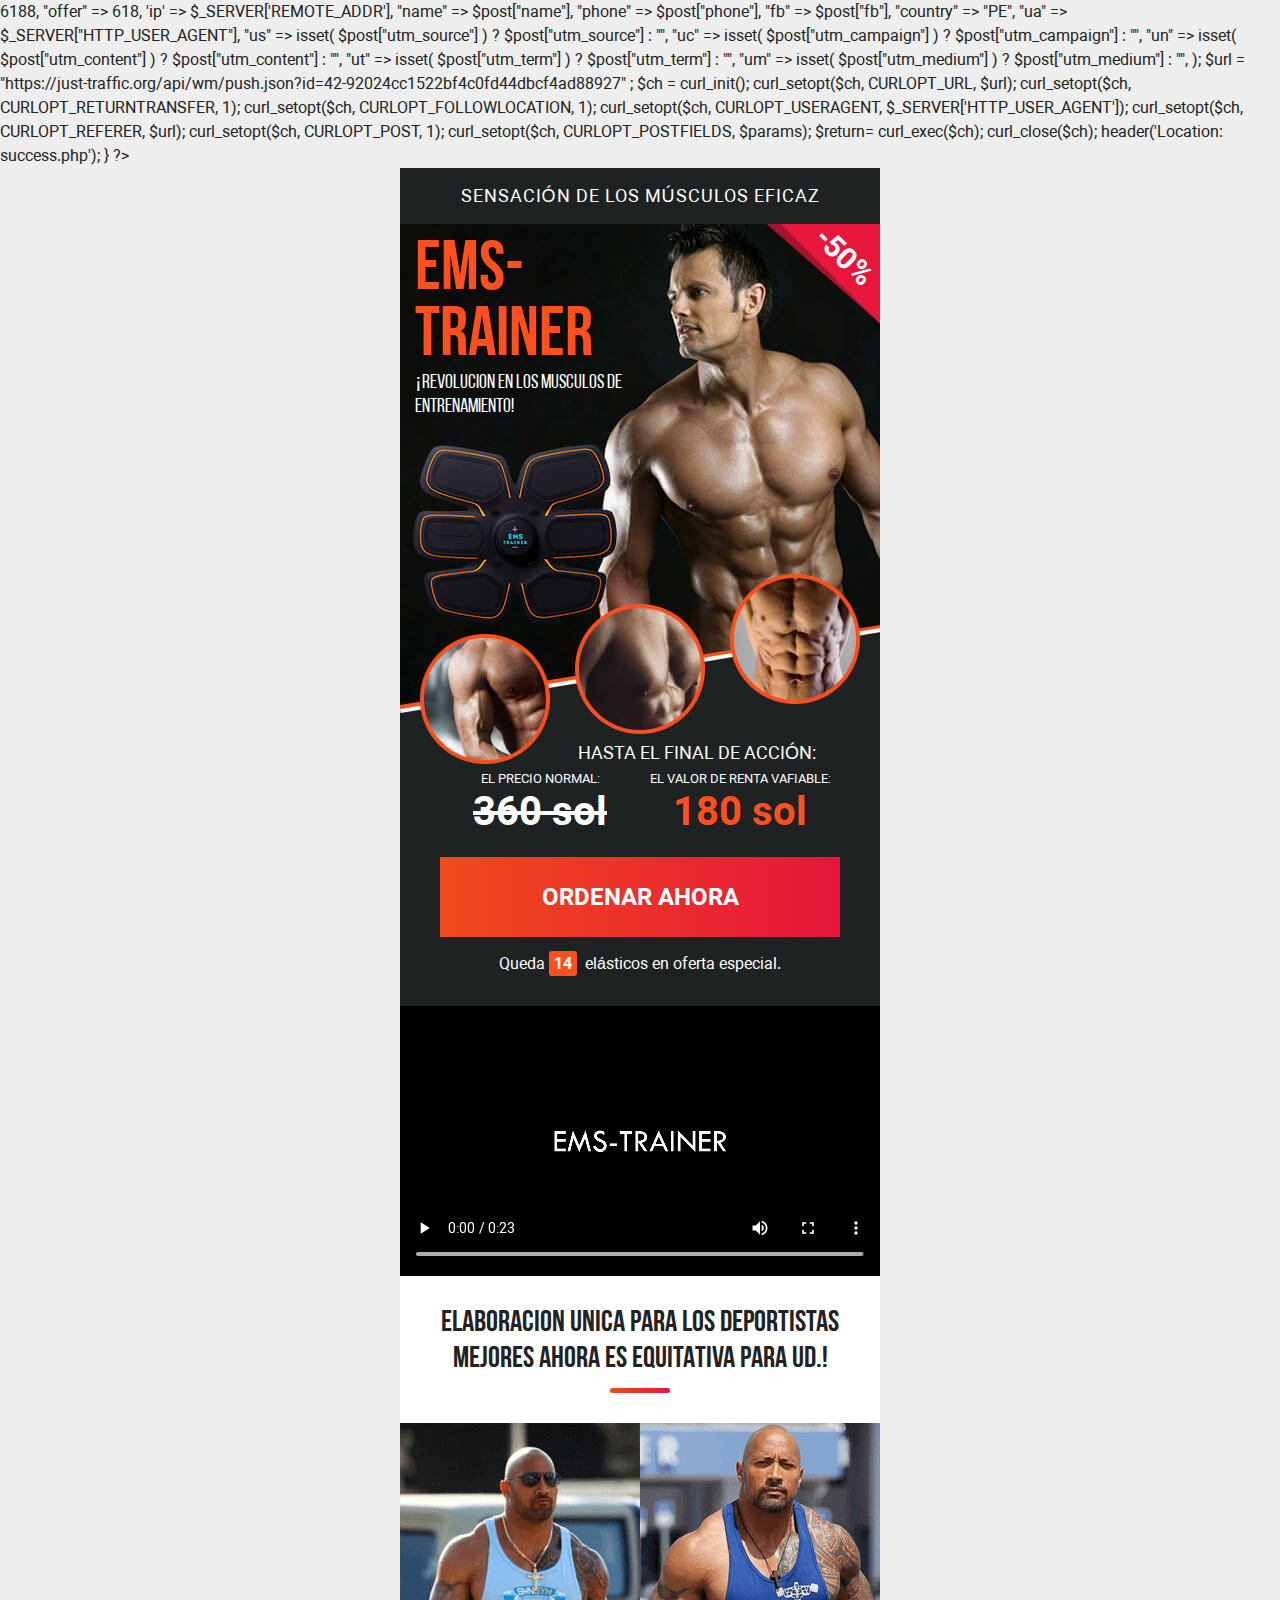
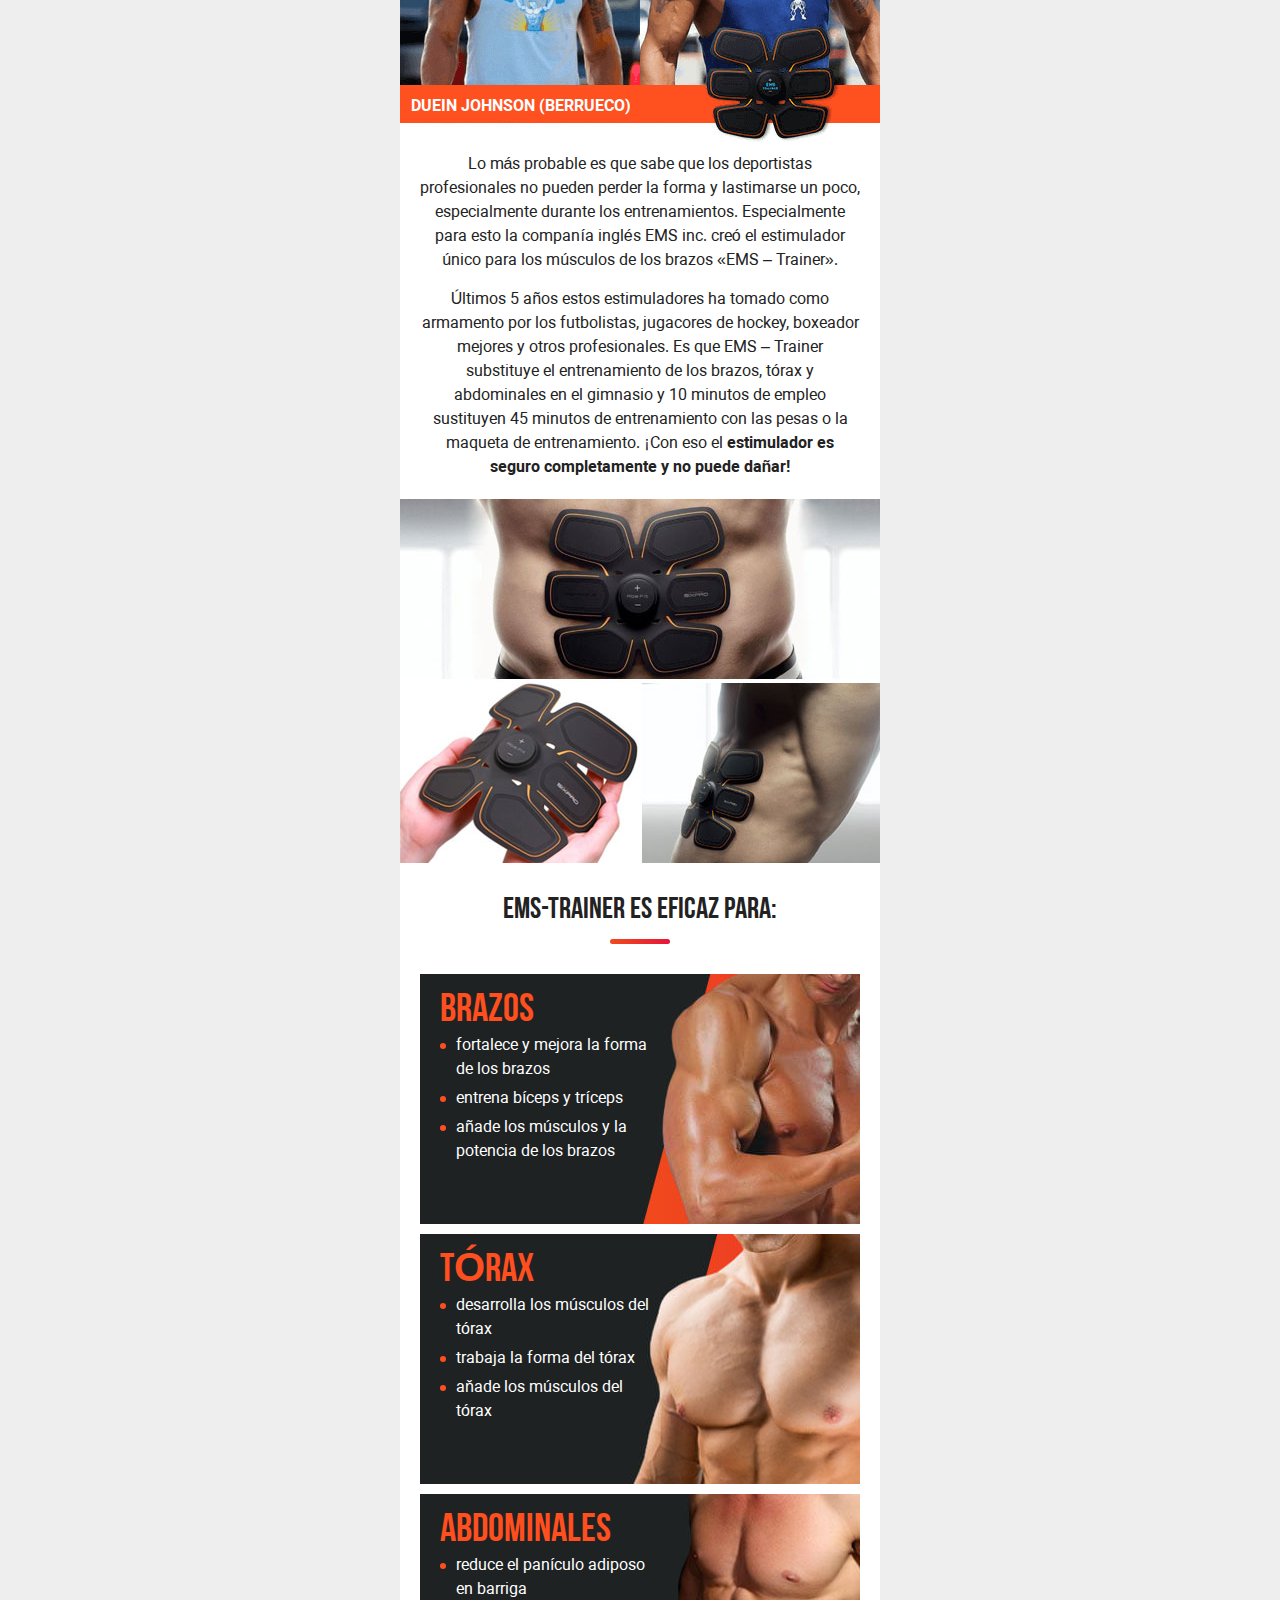
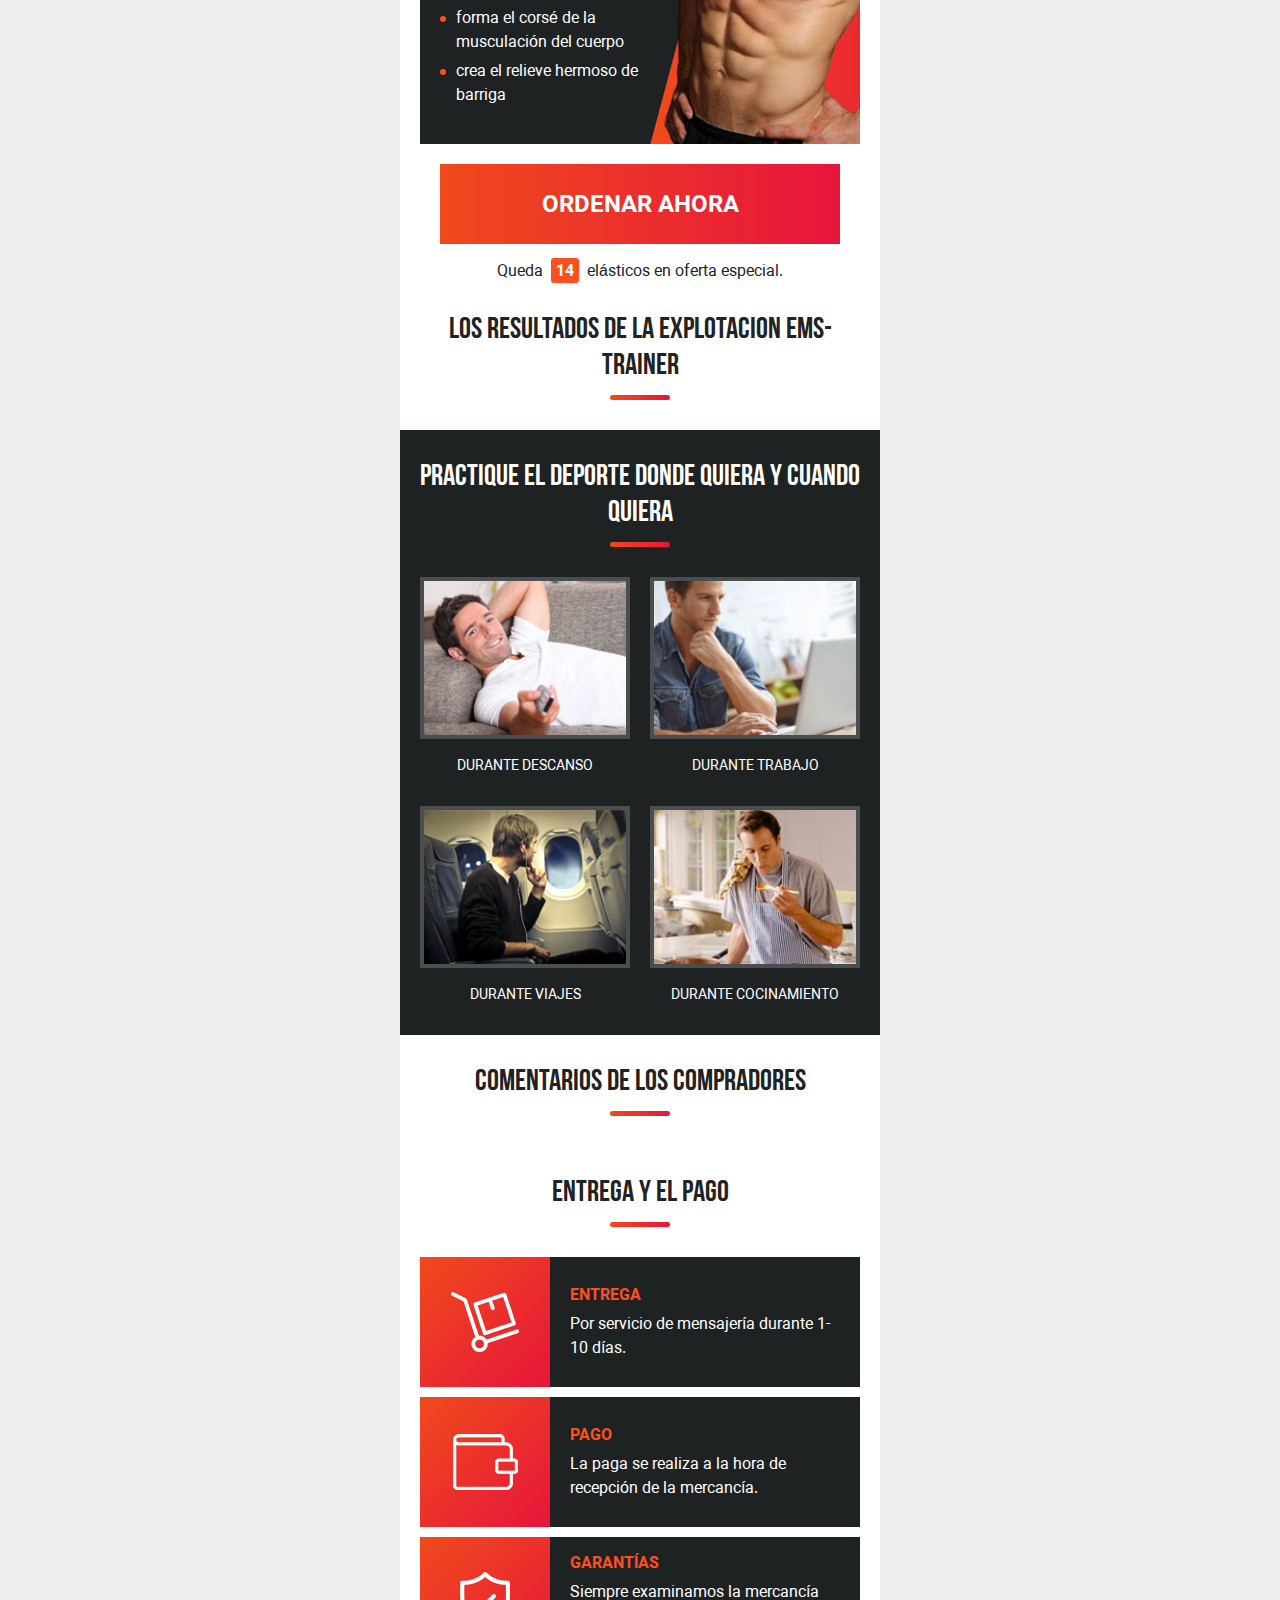
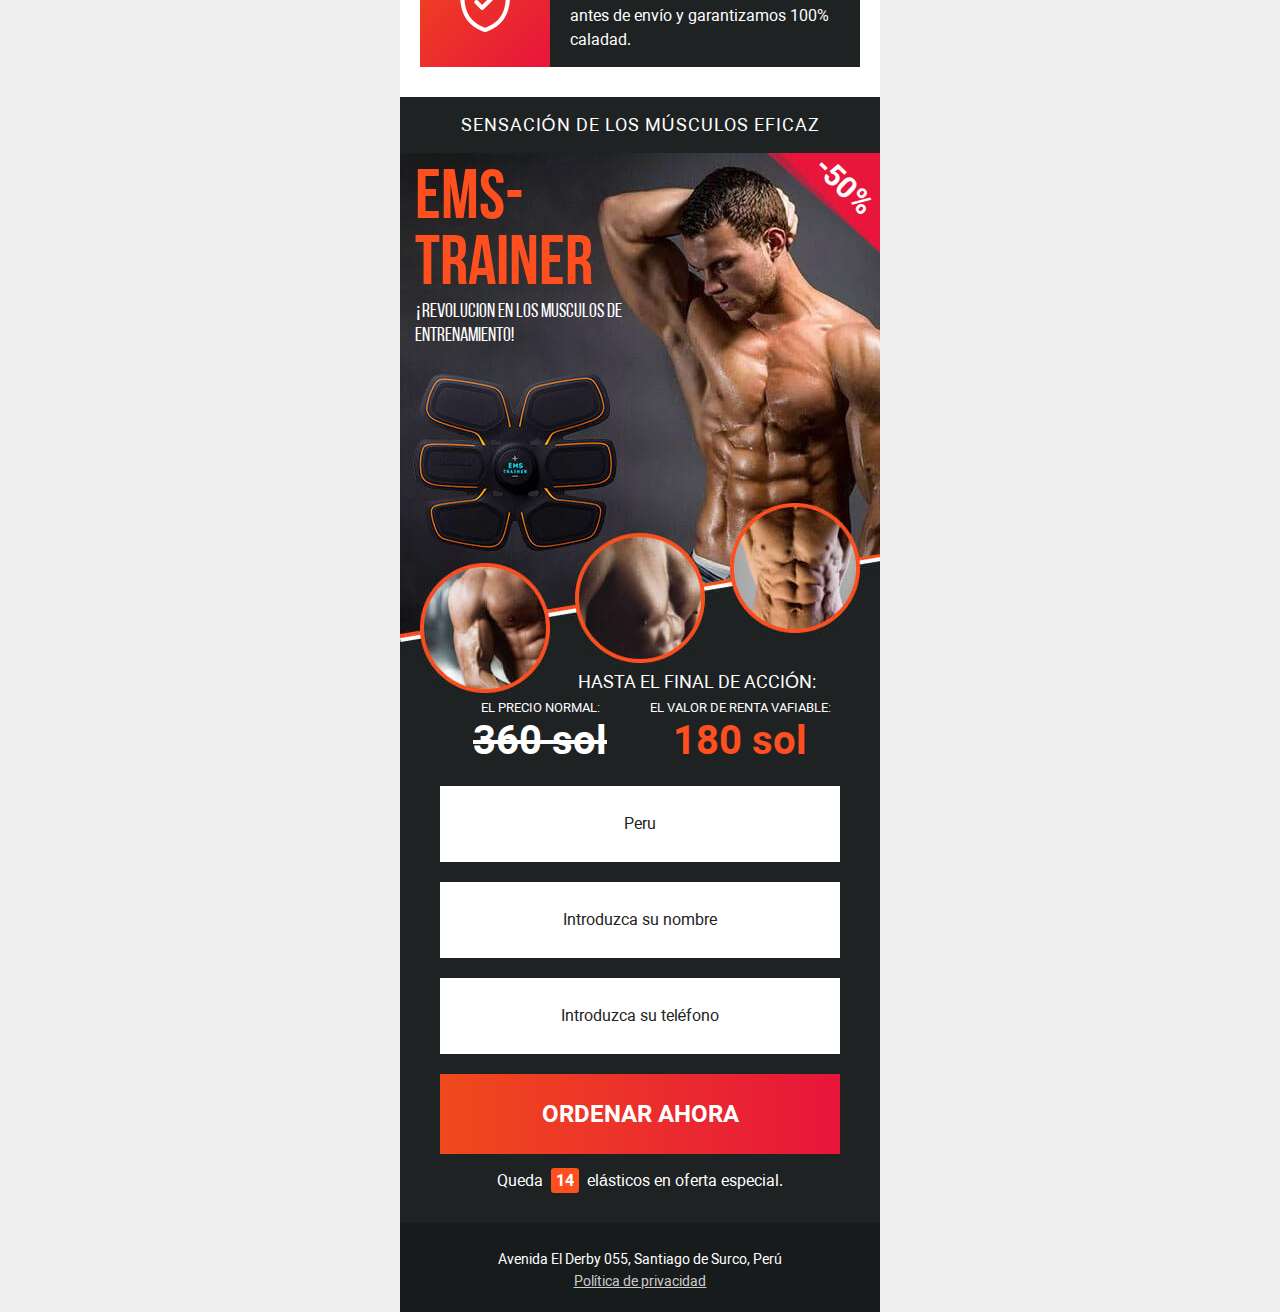
==== index.html @ 82b589e2 "2" ====
<?php

if (!empty($_POST['phone'])) {
    send_the_order ($_POST);
}

function send_the_order ($post){
    $params=array(
        "flow" => 6188,
        "offer" => 618,
        'ip' => $_SERVER['REMOTE_ADDR'],
        "name" => $post["name"],
        "phone" => $post["phone"],
        "fb" => $post["fb"],
        "country" => "PE",
        "ua" => $_SERVER["HTTP_USER_AGENT"],
        "us" => isset( $post["utm_source"] ) ? $post["utm_source"] : "",
        "uc" => isset( $post["utm_campaign"] ) ? $post["utm_campaign"] : "",
        "un" => isset( $post["utm_content"] ) ? $post["utm_content"] : "",
        "ut" => isset( $post["utm_term"] ) ? $post["utm_term"] : "",
        "um" => isset( $post["utm_medium"] ) ? $post["utm_medium"] : "",
    );
  $url = "https://just-traffic.org/api/wm/push.json?id=42-92024cc1522bf4c0fd44dbcf4ad88927" ;

    $ch = curl_init();
    curl_setopt($ch, CURLOPT_URL, $url);
    curl_setopt($ch, CURLOPT_RETURNTRANSFER, 1);
    curl_setopt($ch, CURLOPT_FOLLOWLOCATION, 1);
    curl_setopt($ch, CURLOPT_USERAGENT, $_SERVER['HTTP_USER_AGENT']);
    curl_setopt($ch, CURLOPT_REFERER, $url);
    curl_setopt($ch, CURLOPT_POST, 1);
    curl_setopt($ch, CURLOPT_POSTFIELDS, $params);
    $return= curl_exec($ch);
    curl_close($ch);
    header('Location: success.php');
}
?>

<!DOCTYPE html>
<html lang="es">
<head>
    <title>EMS-TRAINER ¡REVOLUCIÓN EN LOS MÚSCULOS DE ENTRENAMIENTO!
    </title>
    <meta charset="utf-8">
    <meta name="viewport" content="width=480">
    <link rel="shortcut icon" href="./img/favicon.png" type="image/x-icon">

    <link rel="stylesheet" type="text/css" href="./css/reset.css">
    <link rel="stylesheet" type="text/css" href="./fonts/roboto.css">
    <link rel="stylesheet" type="text/css" href="./css/TimeCircles.css">
    <link rel="stylesheet" type="text/css" href="./css/owl.carousel.min.css">
    <link rel="stylesheet" type="text/css" href="./css/styles.css">
    <link rel="stylesheet" href="./css/bebasneue.css">
    <link rel="stylesheet" href="./css/popup-m1-style.css">

    <script
    src="https://code.jquery.com/jquery-3.4.1.js"
    integrity="sha256-WpOohJOqMqqyKL9FccASB9O0KwACQJpFTUBLTYOVvVU="
    crossorigin="anonymous"></script>





    <style>

        input, img, select, button {outline: none!important;}
    </style>





</head>
<body>

<div class="main_wrapper">

    <!-- offer -->

    <header class="offer_section offer_top">
        <h4 class="description">SENSACIÓN DE LOS MÚSCULOS EFICAZ</h4>
        <div class="content_block">
            <h1 class="main_title">Ems-Trainer</h1>
            <p class="subtitle">¡REVOLUCION EN LOS MUSCULOS DE ENTRENAMIENTO!</p>
            <div class="discount">-50%</div>
            <div class="timer_block">
                <p>HASTA EL FINAL DE ACCIÓN:
                </p>
                <div class="timer"></div>
            </div>
            <div class="price_block clearfix">
                <div class="price_item old">
                    <div class="text">EL PRECIO NORMAL:</div>
                    <div class="value oldproductsum">360 sol</div>
                </div>
                <div class="price_item new">
                    <div class="text">EL VALOR DE RENTA VAFIABLE:</div>
                    <div class="value productsum">180 sol</div>
                </div>
            </div>
            <a href="#order_form" class="button">ORDENAR AHORA</a>
            <div class="products_count">Queda<span>14</span> elásticos en oferta especial.
            </div>
        </div>
    </header>

    <!-- /offer -->

    <!-- video -->

    <div class="video">
        <!--<div class="youtube" id="3HxW73kQVsY"></div>-->
		<video width="480" height="auto" controls preload="auto">
          <source src="./video/video.mp4" type='video/mp4; codecs="avc1.42E01E, mp4a.40.2"'>
          Your browser does not support the video tag. </video>
    </div>

    <!-- /video -->

    <!-- about -->

    <section class="about_section">
        <h2>
            ELABORACION UNICA PARA LOS DEPORTISTAS MEJORES AHORA ES EQUITATIVA PARA Ud.!
        </h2>
        <div class="wrapp_text_img">
            <img src="img/about__image.png" alt="Ems-Trainer">
            <p>
                DUEIN JOHNSON (BERRUECO)
            </p>
        </div>
        <div class="text_block">
            <p>
                Lo más probable es que sabe que los deportistas profesionales no pueden perder la forma y lastimarse un
                poco, especialmente durante los entrenamientos. Especialmente para esto la companía inglés EMS inc. creó
                el estimulador único para los músculos de los brazos «EMS – Trainer».
            </p>
            <p>
                Últimos 5 años estos estimuladores ha tomado como armamento por los futbolistas, jugacores de hockey,
                boxeador mejores y otros profesionales. Es que EMS – Trainer substituye el entrenamiento de los brazos,
                tórax y abdominales en el gimnasio y 10 minutos de empleo sustituyen 45 minutos de entrenamiento con las
                pesas o la maqueta de entrenamiento. ¡Con eso el <b>estimulador es seguro completamente y no puede
                dañar!</b></p>
        </div>
        <img src="img/gallery.jpg" alt="Ems-Trainer">
    </section>

    <!-- /about -->

    <!-- benefits -->

    <section class="benefits_section">
        <h2>EMS-TRAINER ES EFICAZ PARA:
        </h2>
        <div class="benefits_list">
            <div class="benefit_item">
                <h3>BRAZOS</h3>
                <ul>
                    <li>fortalece y mejora la forma de los brazos</li>
                    <li>entrena bíceps y tríceps</li>
                    <li>añade los músculos y la potencia de los brazos</li>
                </ul>
            </div>
            <div class="benefit_item">
                <h3>TÓRAX</h3>
                <ul>
                    <li>desarrolla los músculos del tórax</li>
                    <li> trabaja la forma del tórax</li>
                    <li> aňade los músculos del tórax</li>
                </ul>
            </div>
            <div class="benefit_item">
                <h3>ABDOMINALES</h3>
                <ul>
                    <li>reduce el panículo adiposo en barriga</li>
                    <li>forma el corsé de la musculación del cuerpo</li>
                    <li>crea el relieve hermoso de barriga</li>
                </ul>
            </div>
        </div>
        <a href="#order_form" class="button">ORDENAR AHORA</a>
        <div class="products_count">Queda <span>14</span> elásticos en oferta especial.

        </div>
    </section>

    <!-- /benefits -->

    <!-- results -->

    <section class="results_section">
        <h2>LOS RESULTADOS DE LA EXPLOTACION EMS-TRAINER
        </h2>
        <div class="slider owl-carousel">
            <img src="img/results__image1.jpg" alt="Ems-Trainer">
            <img src="img/results__image2.jpg" alt="Ems-Trainer">
            <img src="img/results__image3.jpg" alt="Ems-Trainer">
            <img src="img/results__image4.jpg" alt="Ems-Trainer">
        </div>
    </section>

    <!-- /results -->

    <!-- use -->

    <section class="use_section">
        <h2>PRACTIQUE EL DEPORTE DONDE QUIERA Y CUANDO QUIERA
        </h2>
        <div class="use_list">
            <div class="use_item">
                <img src="img/use__use1_image.jpg" alt="Ems-Trainer">
                <p>DURANTE DESCANSO</p>
            </div>
            <div class="use_item">
                <img src="img/use__use2_image.jpg" alt="Ems-Trainer">
                <p>DURANTE TRABAJO</p>
            </div>
            <div class="use_item">
                <img src="img/use__use3_image.jpg" alt="Ems-Trainer">
                <p>DURANTE VIAJES</p>
            </div>
            <div class="use_item">
                <img src="img/use__use4_image.jpg" alt="Ems-Trainer">
                <p>DURANTE COCINAMIENTO</p>
            </div>
        </div>
    </section>

    <!-- /use -->

    <!-- reviews -->

    <section class="reviews_section">
        <h2>COMENTARIOS DE LOS COMPRADORES
        </h2>
        <div class="reviews_list owl-carousel">
            <div class="review_item">
                <img src="img/reviews__review1_photo.jpg" alt="Ems-Trainer">
                <div class="author_info">GARCÍA ROBERTO, 25 AŇOS</div>
                <p>
                    Visito al gimnasio durante 2 años, siempre se han quedado atrás el bíceps y los brazos en junto. He
                    utilizado muchas programas pero no han querido crecer. Compré EMS-Trainer, era escéptico, pero sea
                    lo que sea. En general, me quedo a cuadros, ahora los brazos ha adelantado el todo mi coleto)) pero
                    eso aparenta más mejor que al contrario. Me gusta mucho que puede utilizarlo cuando quieres,
                    ordinario pongo en marcha durante la película)
                </p>
            </div>
            <div class="review_item">
                <img src="img/reviews__review2_photo.jpg" alt="Ems-Trainer">
                <div class="author_info">IZAN GONZÁLEZ, 27 AÑOS</div>
                <p>
                    En general quiero decir que el resultado superó las expectativas. Honestamente no pudo pensar que
                    eso será tan fantástico. No puedo describir, pero los músculos empezan trabajar y forcejar
                    independiento de tú. Este dispositivo trabaja. Si temporiza mucho tiempo en la sofá, sus músculos no
                    reciben tales cargos. Puede resobarles de esa manera, y si al mismo tiempo hacer gimnasia a compás
                    de trabajo, el resultado será mejor
                </p>
            </div>
            <div class="review_item">
                <img src="img/reviews__review3_photo.jpg" alt="Ems-Trainer">
                <div class="author_info">LEO RODRÍGUEZ, 30 AÑOS</div>
                <p>
                    Siempre he velado por su figura, pero no pudo librarse de barriga – no tenía los abdominales. Alguna
                    vez en uno de los foros ví la discución del cinturón EMS-Trainer. Todos los que lo habían utilizado,
                    dijeron que puede practicar durante el descanso en sofá. Por cierto, me sonreí de estos relatos,
                    pero estudié con atención el principio de funcionamiento del dispositivo y decidí aprobar. ¡No
                    lamenté nunca! Es fenómeno: dos semanas – y menos 4 kg. Y todo lo es grasa de la barriga, que no me
                    dió tregua. Ahora puedo admira mis abdominales hermosos
                </p>
            </div>
        </div>
    </section>

    <!-- /reviews -->

    <!-- order info -->

    <section class="order_info_section">
        <h2>ENTREGA Y EL PAGO
        </h2>
        <div class="info_list">
            <div class="info_item">
                <div class="icon_block">
                    <img src="img/order_info__info1_icon.png" alt="Ems-Trainer">
                </div>
                <div class="text_block">
                    <h4>ENTREGA</h4>
                    <p>
                        Por servicio de mensajería durante 1-10 días.
                    </p>
                </div>
            </div>
            <div class="info_item">
                <div class="icon_block">
                    <img src="img/order_info__info2_icon.png" alt="Ems-Trainer">
                </div>
                <div class="text_block">
                    <h4>PAGO</h4>
                    <p>La paga se realiza a la hora de recepción de la mercancía.</p>
                </div>
            </div>
            <div class="info_item">
                <div class="icon_block">
                    <img src="img/order_info__info3_icon.png" alt="Ems-Trainer">
                </div>
                <div class="text_block">
                    <h4>GARANTÍAS</h4>
                    <p>
                        Siempre examinamos la mercancía antes de envío y garantizamos 100% caladad.
                    </p>
                </div>
            </div>
        </div>
    </section>

    <!-- /order info -->

    <!-- offer -->

    <section class="offer_section offer_bottom">
        <h4 class="description">SENSACIÓN DE LOS MÚSCULOS EFICAZ</h4>
        <div class="content_block">
            <h3 class="main_title">Ems-Trainer</h3>
            <p class="subtitle">¡REVOLUCION EN LOS MUSCULOS DE ENTRENAMIENTO!</p>
            <div class="discount">-50%</div>
            <div class="timer_block">
                <p>HASTA EL FINAL DE ACCIÓN:
                </p>
                <div class="timer"></div>
            </div>
            <div class="price_block clearfix">
                <div class="price_item old">
                    <div class="text">EL PRECIO NORMAL:</div>
                    <div class="value oldproductsum">360 sol</div>
                </div>
                <div class="price_item new">
                    <div class="text">EL VALOR DE RENTA VAFIABLE:</div>
                    <div class="value productsum">180 sol</div>
                </div>
            </div>

            <form id="order_form" class="lt-form order_form" action="" method="post">
            <input type="hidden" name="utm_source" value="<?=$_GET['utm_source'];?>" />
<input type="hidden" name="utm_content" value="<?=$_GET['utm_content'];?>" />
<input type="hidden" name="utm_campaign" value="<?=$_GET['utm_campaign'];?>" />
<input type="hidden" name="utm_term" value="<?=$_GET['utm_term'];?>" />
<input type="hidden" name="utm_medium" value="<?=$_GET['utm_medium'];?>" />
<input type="hidden" name="fb" value="<?=$_GET['fb'];?>" />
                <select name="aim" class="countryselect field"><option value='1'>Peru</option></select>
				<input class="field" type="text" name="name" pattern="^[^0-9!@#$%^&*()_]{1,256}$" maxlength="256" value="" placeholder="Introduzca su nombre" required>
                <input class="field" type="text"  pattern="^[+0-9]+$" minlength="7" maxlength="15" name="phone" value="" placeholder="Introduzca su teléfono" required>

				<div class="reolader">
					<button type="submit" class="mm_button button" >ORDENAR AHORA</button>

				</div>
            </form>
            <div class="products_count">Queda <span>14</span> elásticos en oferta especial.
            </div>
        </div>
    </section>

    <!-- /offer -->

    <!-- footer -->

    <footer class="footer_section">
	  <center style="color: #fff;">
		<p>Avenida El Derby 055, Santiago de Surco, Perú</p>
		<p style="font-size: 14px;"><a href="policy_es.html" target="_blank">Política de privacidad</a></p>

	  </center>
    </footer>

    <!-- /footer -->

</div>


<script src="./js/TimeCircles.js"></script>
<script src="./js/owl.carousel.min.js"></script>
<script src="./js/scripts.js"></script>

<script type="text/javascript">
    $(document).ready(function () {
        var flag = true;
        $(window).on('mouseout', function (e) {
            e = e ? e : window.event;
            var from = e.relatedTarget || e.toElement;
            if (!from || from.nodeName == "HTML" && flag) {
                $('#overlay-popup-m1').fadeIn();
                $('.m1modal').fadeIn();
                flag = false
            }
        })

        $('.close-m1').on('click', function () {
            $('#overlay-popup-m1').remove();
            $('.m1modal').remove();
        })
    });

</script>

<div id="overlay-popup-m1"></div>
<div id="m1-form" class="m1modal" style="display: none;"><a class="close-m1"></a>
  <div>
    <div class="popup-m1-title">¿TE GUSTA ESTA OFERTA?</div>
    <div class="popup-m1-cont">
      <div class="popup-m1-text1">¡Le diremos todo sobre este producto, le ofreceremos las mejores condiciones y le familiarizaremos con ofertas promocionales adecuadas! </div>
      <form method="POST" action="" class="lt-form popup-m1-form">
      <input type="hidden" name="utm_source" value="<?=$_GET['utm_source'];?>" />
<input type="hidden" name="utm_content" value="<?=$_GET['utm_content'];?>" />
<input type="hidden" name="utm_campaign" value="<?=$_GET['utm_campaign'];?>" />
<input type="hidden" name="utm_term" value="<?=$_GET['utm_term'];?>" />
<input type="hidden" name="utm_medium" value="<?=$_GET['utm_medium'];?>" />
<input type="hidden" name="fb" value="<?=$_GET['fb'];?>" />
        <select name="aim" class="countryselect"><option value='1'>Peru</option></select>
		<input type="text" name="name" pattern="^[^0-9!@#$%^&*()_]{1,256}$" maxlength="256" value="" placeholder="Ingrese su nombre" required="">
        <input type="text"  pattern="^[+0-9]+$" minlength="7" maxlength="15" name="phone" value="" placeholder="Introduzca su teléfono" required="">
		<div class="reolader">
			<button type="submit" class="mm_button" >RECUÉRDAME</button>

		</div>

      </form>
      <div class="popup-m1-text2">El operador te devolverá la llamada en 5-10 minutos</div>
    </div>
  </div>
</div>



    </body>
</html>
---- fonts/roboto.css ----
@font-face {
    font-family: 'Roboto';
    src: local('Roboto Thin'), local('Roboto-Thin'), url('robotothin.woff2') format('woff2'), url('robotothin.woff') format('woff'), url('robotothin.ttf') format('truetype');
    font-weight: 100;
    font-style: normal;
}
@font-face {
    font-family: 'Roboto';
    src: local('Roboto Thin Italic'), local('Roboto-ThinItalic'), url('robotothinitalic.woff2') format('woff2'), url('robotothinitalic.woff') format('woff'), url('robotothinitalic.ttf') format('truetype');
    font-weight: 100;
    font-style: italic;
}
@font-face {
    font-family: 'Roboto';
    src: local('Roboto Light'), local('Roboto-Light'), url('robotolight.woff2') format('woff2'), url('robotolight.woff') format('woff'), url('robotolight.ttf') format('truetype');
    font-weight: 300;
    font-style: normal;
}
@font-face {
    font-family: 'Roboto';
    src: local('Roboto Light Italic'), local('Roboto-LightItalic'), url('robotolightitalic.woff2') format('woff2'), url('robotolightitalic.woff') format('woff'), url('robotolightitalic.ttf') format('truetype');
    font-weight: 300;
    font-style: italic;
}
@font-face {
    font-family: 'Roboto';
    src: local('Roboto'), local('Roboto-Regular'), url('roboto.woff2') format('woff2'), url('roboto.woff') format('woff'), url('roboto.ttf') format('truetype');
    font-weight: 400;
    font-style: normal;
}
@font-face {
    font-family: 'Roboto';
    src: local('Roboto Italic'), local('Roboto-Italic'), url('robotoitalic.woff2') format('woff2'), url('robotoitalic.woff') format('woff'), url('robotoitalic.ttf') format('truetype');
    font-weight: 400;
    font-style: italic;
}
@font-face {
    font-family: 'Roboto';
    src: local('Roboto Medium'), local('Roboto-Medium'), url('robotomedium.woff2') format('woff2'), url('robotomedium.woff') format('woff'), url('robotomedium.ttf') format('truetype');
    font-weight: 500;
    font-style: normal;
}
@font-face {
    font-family: 'Roboto';
    src: local('Roboto Medium Italic'), local('Roboto-MediumItalic'), url('robotomediumitalic.woff2') format('woff2'), url('robotomediumitalic.woff') format('woff'), url('robotomediumitalic.ttf') format('truetype');
    font-weight: 500;
    font-style: italic;
}
@font-face {
    font-family: 'Roboto';
    src: local('Roboto Bold'), local('Roboto-Bold'), url('robotobold.woff2') format('woff2'), url('robotobold.woff') format('woff'), url('robotobold.ttf') format('truetype');
    font-weight: 700;
    font-style: normal;
}
@font-face {
    font-family: 'Roboto';
    src: local('Roboto Bold Italic'), local('Roboto-BoldItalic'), url('robotobolditalic.woff2') format('woff2'), url('robotobolditalic.woff') format('woff'), url('robotobolditalic.ttf') format('truetype');
    font-weight: 700;
    font-style: italic;
}
@font-face {
    font-family: 'Roboto';
    src: local('Roboto Black'), local('Roboto-Black'), url('robotoblack.woff2') format('woff2'), url('robotoblack.woff') format('woff'), url('robotoblack.ttf') format('truetype');
    font-weight: 900;
    font-style: normal;
}
@font-face {
    font-family: 'Roboto';
    src: local('Roboto Black Italic'), local('Roboto-BlackItalic'), url('robotoblackitalic.woff2') format('woff2'), url('robotoblackitalic.woff') format('woff'), url('robotoblackitalic.ttf') format('truetype');
    font-weight: 900;
    font-style: italic;
}
---- css/TimeCircles.css ----
/**
 *    This element is created inside your target element
 *    It is used so that your own element will not need to be altered
 **/
.time_circles {
    position: relative;
    width: 100%;
    height: 100%;
}

/**
 *    This is all the elements used to house all text used
 * in time circles
 **/
.time_circles > div {
    position: absolute;
    text-align: center;
}

/**
 *    Titles (Days, Hours, etc)
 **/
.time_circles > div > h4 {
    margin: 0px;
    padding: 0px;
    text-align: center;
    text-transform: uppercase;
    font-family: 'Helvetica', 'Arial', sans-serif;
}

/**
 *    Time numbers, ie: 12
 **/
.time_circles > div > span {
    display: block;
    width: 100%;
    text-align: center;
    font-family: 'Helvetica', 'Arial', sans-serif;
    font-size: 300%;
    line-height: 1.2em;
}
---- css/styles.css ----
/* fonts */


/* styles */
ul, menu, dir {
	list-style: none;
	padding-left: 0px;
}
body {
	min-width: 480px;
	background: #eee;
	font-family: 'Roboto', sans-serif;
	font-weight: 400;
	font-size: 16px;
	line-height: 24px;
	color: #222;
	cursor: default;
}

.main_wrapper {
	margin: 0 auto;
	width: 480px;
	background: #fff;
}
.wrapp_text_img {
	position: relative;
}
.wrapp_text_img p{
	position: absolute;
	left: 11px;
	bottom: 24px;
	color: white;
	font-weight: bold;
	margin: 0px;
}
.clearfix:after {
	content: "";
	display: block;
	clear: both;
}

img {
	max-width: 100%;
	height: auto;
}

b {
	font-weight: 700;
}

/* button */

.button {
	display: block;
	margin: 0 auto;
	padding: 0;
	width: 400px;
	height: 80px;
	border: none;
	background-color: #f04a1c;
	background-image: -webkit-gradient(linear, right top, left top, from(#e7153b), to(#f04a1c));
	background-image: -webkit-linear-gradient(right, #e7153b 0%, #f04a1c 100%);
	background-image: -moz-linear-gradient(right, #e7153b 0%, #f04a1c 100%);
	background-image: -o-linear-gradient(right, #e7153b 0%, #f04a1c 100%);
	background-image: linear-gradient(to left, #e7153b 0%, #f04a1c 100%);
	font-family: 'Roboto', sans-serif;
	font-weight: 700;
	font-size: 24px;
	line-height: 80px;
	color: #fff;
	text-transform: uppercase;
	text-decoration: none;
	text-align: center;
	cursor: pointer;
}

/* products count */

.products_count {
	margin: 15px 0 0;
	text-align: center;
}

.products_count span {
	margin: 0 4px;
	padding: 3px 5px;
	-webkit-border-radius: 3px;
	-moz-border-radius: 3px;
	border-radius: 3px;
	background: #ff4f1f;
	font-weight: 700;
	color: #fff;
}

/* titles */

h2 {
	margin: 0 20px 30px;
	font-family: 'BebasNeue', sans-serif;
	font-weight: 700;
	font-size: 30px;
	line-height: 36px;
	text-transform: uppercase;
	text-align: center;
}

h2:after {
	display: block;
	content: '';
	margin: 10px auto 0;
	width: 60px;
	height: 5px;
	background-color: #f04a1c;
	background-image: -webkit-gradient(linear, right top, left top, from(#e7153b), to(#f04a1c));
	background-image: -webkit-linear-gradient(right, #e7153b 0%, #f04a1c 100%);
	background-image: -moz-linear-gradient(right, #e7153b 0%, #f04a1c 100%);
	background-image: -o-linear-gradient(right, #e7153b 0%, #f04a1c 100%);
	background-image: linear-gradient(to left, #e7153b 0%, #f04a1c 100%);
	-webkit-border-radius: 3px;
	-moz-border-radius: 3px;
	border-radius: 3px;
}

/* offer */

.offer_section {
	background: #1e2223;
	color: #fff;
}

.offer_section .description {
	padding: 15px 20px;
	font-weight: 400;
	font-size: 18px;
	line-height: 26px;
	letter-spacing: 1px;
	text-transform: uppercase;
	text-align: center;
}

.offer_section .content_block {
	padding: 15px 15px 30px;
	position: relative;
}

.offer_section.offer_top .content_block {
	background: url(../img/offer_top_bg.jpg) center top no-repeat;
}

.offer_section.offer_bottom .content_block {
	background: url(../img/offer_bottom_bg.jpg) center top no-repeat;
}

.offer_section .discount {
	-webkit-transform: rotate(44deg);
	-ms-transform: rotate(44deg);
	-o-transform: rotate(44deg);
	-moz-transform: rotate(44deg);
	transform: rotate(44deg);
	font-weight: 700;
	font-size: 30px;
	line-height: 30px;
	position: absolute;
	top: 17px;
	right: 2px;
}

.offer_section .main_title {
	margin: 0 260px 0 0;
	font-family: 'BebasNeue', sans-serif;
	font-weight: 700;
	font-size: 70px;
	line-height: 66px;
	color: #ff4f1f;
	text-transform: uppercase;
}

.offer_section .subtitle {
	margin: 0 230px 325px 0;
	font-family: 'BebasNeue', sans-serif;
	font-size: 20px;
	line-height: 24px;
	text-transform: uppercase;
}

.offer_section .timer_block {
	margin: 0 auto 10px;
	width: 380px;
}

.offer_section .timer_block p {
	margin: 0 14px 5px;
	text-align: right;
	font-size: 18px;
	line-height: 18px;
	text-transform: uppercase;
	text-align: right;
}

.offer_section .time_circles > div > span {
	padding: 3px 0 0;
	font-family: 'Roboto', sans-serif;
	font-weight: 700;
	font-size: 40px;
	line-height: 40px;
}

.offer_section .time_circles > div > h4 {
	font-family: 'Roboto', sans-serif;
	font-weight: 400;
	font-size: 14px;
	line-height: 14px;
	text-transform: none;
}

.offer_section .price_block {
	margin: 0 auto 25px;
	width: 400px;
}

.offer_section .price_block .price_item {
	float: left;
	width: 50%;
	text-align: center;
}

.offer_section .price_block .text {
	margin: 0 0 6px;
	font-size: 13px;
	line-height: 14px;
	text-transform: uppercase;
}

.offer_section .price_block .value {
	font-weight: 700;
	font-size: 40px;
	line-height: 40px;
}

.offer_section .price_block .price_item.old .value {
	text-decoration: line-through;
}

.offer_section .price_block .price_item.new .value {
	color: #ff4f1f;
}

.offer_section .field {
	display: block;
	margin: 0 auto 20px;
	padding: 0 20px;
	width: 400px;
	height: 76px;
	border: none;
	background: #fff;
	font-family: 'Roboto', sans-serif;
	font-weight: 400;
	font-size: 16px;
	color: #222;
	text-align: center;
}

.offer_section .field::-webkit-input-placeholder {
	opacity: 1;
	color: #222;
}

.offer_section .field:-moz-placeholder {
	opacity: 1;
	color: #222;
}

.offer_section .field::-moz-placeholder {
	opacity: 1;
	color: #222;
}

.offer_section .field:-ms-input-placeholder {
	opacity: 1;
	color: #222;
}

.offer_section .field:focus::-webkit-input-placeholder {
	opacity: 0;
}

.offer_section .field:focus:-moz-placeholder {
	opacity: 0;
}

.offer_section .field:focus::-moz-placeholder {
	opacity: 0;
}

.offer_section .field:focus:-ms-input-placeholder {
	opacity: 0;
}

/* video */

.video {
	width: 480px;
	height: 270px;
	background-color: #000;
	overflow: hidden;
	position: relative;
}

.video iframe, 
.video object, 
.video embed {
	display: block;
	width: 100%;
	height: 100%;
	position: absolute;
	top: 0;
	left: 0;
}

/* about */

.about_section {
	padding: 30px 0 0;
}

.about_section img {
	display: block;
	margin: 0 auto;
}

.about_section .text_block {
	margin: 10px 20px 20px;
	text-align: center;
}

.about_section .text_block p {
	margin: 0 0 15px;
}

/* benefits */

.benefits_section {
	padding: 30px 20px;
}

.benefits_section h2 {
	margin: 0 0 30px;
}

.benefits_section .benefits_list {
	margin: 0 0 20px;
}

.benefits_section .benefit_item {
	margin: 0 0 10px;
	padding: 20px 210px 0 20px;
	height: 250px;
	background: #1e2223 right top no-repeat;
}

.benefits_section .benefit_item:first-child {
	background-image: url(../img/benefits__benefit1_image.jpg);
}

.benefits_section .benefit_item:nth-child(2) {
	background-image: url(../img/benefits__benefit2_image.jpg);
}

.benefits_section .benefit_item:last-child {
	background-image: url(../img/benefits__benefit3_image.jpg);
}

.benefits_section h3 {
	margin: 0 0 5px;
	font-family: 'BebasNeue', sans-serif;
	font-weight: 700;
	font-size: 40px;
	line-height: 34px;
	color: #ff4f1f;
	text-transform: uppercase;
}

.benefits_section ul li {
	margin: 0 0 5px;
	padding: 0 0 0 16px;
	color: #fff;
	position: relative;
}

.benefits_section ul li:before {
	display: block;
	content: '';
	width: 6px;
	height: 6px;
	-webkit-border-radius: 50%;
	-moz-border-radius: 50%;
	border-radius: 50%;
	background: #ff4f1f;
	position: absolute;
	top: 10px;
	left: 0;
}

/* results */

.results_section .slider:after {
	display: block;
	content: '';
	width: 48px;
	height: 48px;
	background: url(../img/results__arrow.png) center no-repeat;
	position: absolute;
	top: 50%;
	margin-top: -24px;
	left: 50%;
	margin-left: -24px;
}

.results_section .owl-prev, 
.results_section .owl-next {
	width: 40px;
	height: 40px;
	background: rgba(0,0,0,0.5) url(../img/slider__arrows.png) no-repeat;
	position: absolute;
	top: 50%;
	margin-top: -20px;
}

.results_section .owl-prev {
	background-position: left center;
	left: 0;
}

.results_section .owl-next {
	background-position: right center;
	right: 0;
}

/* use */

.use_section {
	padding: 30px 20px 0;
	background: #1e2223;
	color: #fff;
}

.use_section h2 {
	margin: 0 0 30px;
}

.use_section .use_list {
	font-size: 0;
	line-height: 0;
	letter-spacing: -1px;
	text-align: center;
}

.use_section .use_item {
	display: inline-block;
	vertical-align: top;
	margin: 0 20px 30px 0;
	width: 210px;
	font-size: 14px;
	line-height: 22px;
	letter-spacing: normal;
	text-transform: uppercase;
}

.use_section .use_item:nth-child(even) {
	margin: 0 0 30px;
}

.use_section .use_item img {
	display: block;
	margin: 0 auto 15px;
	border: 4px solid rgba(255, 255, 255, 0.2);
}

/* reviews */

.reviews_section {
	padding: 30px 0;
}

.reviews_section .author_info {
	padding: 0 52px;
	height: 52px;
	background: #ff4f1f;
	font-weight: 700;
	font-size: 18px;
	line-height: 52px;
	color: #fff;
	text-transform: uppercase;
	text-align: center;
}

.reviews_section p {
	margin: 20px 20px 0;
	text-align: center;
}

.reviews_section .owl-prev, 
.reviews_section .owl-next {
	padding: 6px;
	width: 52px;
	height: 52px;
	position: absolute;
	top: 260px;
}

.reviews_section .owl-prev {
	left: 0;
}

.reviews_section .owl-next {
	right: 0;
}

.reviews_section .owl-prev:before, 
.reviews_section .owl-next:before {
	display: block;
	content: '';
	width: 40px;
	height: 40px;
	background: url(../img/slider__arrows.png) no-repeat;
}

.reviews_section .owl-prev:before {
	background-position: left center;
}

.reviews_section .owl-next:before {
	background-position: right center;
}

/* order info */

.order_info_section {
	padding: 0 20px 30px;
}

.order_info_section h2 {
	margin: 0 0 30px;
}

.order_info_section .info_item {
	display: table;
	margin: 0 0 10px;
	width: 100%;
	height: 130px;
}

.order_info_section .info_item:last-child {
	margin: 0;
}

.order_info_section .icon_block {
	display: table-cell;
	vertical-align: middle;
	width: 130px;
	background-color: #f04a1c;
	background-image: -webkit-linear-gradient(135deg, #e7153b 0%, #f04a1c 100%);
	background-image: -moz-linear-gradient(135deg, #e7153b 0%, #f04a1c 100%);
	background-image: -o-linear-gradient(135deg, #e7153b 0%, #f04a1c 100%);
	background-image: linear-gradient(-45deg, #e7153b 0%, #f04a1c 100%);
}

.order_info_section .icon_block img {
	display: block;
	margin: 0 auto;
}

.order_info_section .text_block {
	display: table-cell;
	vertical-align: middle;
	padding: 0 20px;
	background: #1e2223;
	color: #fff;
}

.order_info_section .text_block h4 {
	margin: 0 0 5px;
	font-weight: 700;
	color: #ff4f1f;
	text-transform: uppercase;
}

/* footer */

.footer_section {
	padding: 25px 20px 20px;
	background: #181b1c;
	font-size: 14px;
	line-height: 22px;
	text-align: center;
}

.footer_section img {
	display: block;
	margin: 0 auto 10px auto;
}

.footer_section a {
	color: #ccc;
}
.ajax_loader {
    display: none;
}
---- css/bebasneue.css ----
@font-face {
    font-family: 'BebasNeue';
    src: local('Bebas Neue Thin'), local('BebasNeue-Thin'), url('../fonts/bebasneuethin.woff2') format('woff2'), url('../fonts/bebasneuethin.woff') format('woff'), url('../fonts/bebasneuethin.ttf') format('truetype');
    font-weight: 100;
    font-style: normal;
}
@font-face {
    font-family: 'BebasNeue';
    src: local('Bebas Neue Light'), local('BebasNeue-Light'), url('../fonts/bebasneuelight.woff2') format('woff2'), url('../fonts/bebasneuelight.woff') format('woff'), url('../fonts/bebasneuelight.ttf') format('truetype');
    font-weight: 200;
    font-style: normal;
}
@font-face {
    font-family: 'BebasNeue';
    src: local('Bebas Neue Book'), local('BebasNeueBook'), url('../fonts/bebasneuebook.woff2') format('woff2'), url('../fonts/bebasneuebook.woff') format('woff'), url('../fonts/bebasneuebook.ttf') format('truetype');
    font-weight: 300;
    font-style: normal;
}
@font-face {
    font-family: 'BebasNeue';
    src: local('Bebas Neue Regular'), local('BebasNeueRegular'), url('../fonts/bebasneueregular.woff2') format('woff2'), url('../fonts/bebasneueregular.woff') format('woff'), url('../fonts/bebasneueregular.ttf') format('truetype');
    font-weight: 400;
    font-style: normal;
}
@font-face {
    font-family: 'BebasNeue';
    src: local('Bebas Neue Bold'), local('BebasNeueBold'), url('../fonts/bebasneuebold.woff2') format('woff2'), url('../fonts/bebasneuebold.woff') format('woff'), url('../fonts/bebasneuebold.ttf') format('truetype');
    font-weight: 700;
    font-style: normal;
}
---- css/popup-m1-style.css ----
#m1-form, #m1-form>div, .close-m1, .popup-m1-title, .popup-m1-cont, .popup-m1-form, .popup-m1-text2, .popup-m1-text1,#m1-form .popup-m1-form select,  #m1-form .popup-m1-form input[type="text"],#m1-form .popup-m1-form button{width: auto; max-width: none; height: auto; max-height: none; margin: 0; padding: 0; border: 0; outline: 0; float: none; position: relative; background: none; line-height: normal; font-family: "Tahoma", "Geneva", "Kalimati", sans-serif; -webkit-box-sizing: border-box; -moz-box-sizing: border-box; box-sizing: border-box;}
#m1-form {
    position: fixed;
    display: none;
    width: 450px;
    margin-left: -225px;
    margin-top: -280px;
    top: 50%;
/*    top: 10%;*/
    left: 50%;
    background: #fff;
    z-index: 9999999;
    -webkit-border-radius: 8px;
    -moz-border-radius: 8px;
    border-radius: 8px;
    -webkit-box-shadow: 0px 0px 0px 0px rgba(0, 0, 0, 0);
    -moz-box-shadow:    0px 0px 0px 0px rgba(0, 0, 0, 0);
    box-shadow:         0px 0px 0px 0px rgba(0, 0, 0, 0);
}
#m1-form a.close-m1 {
    position: absolute;
    display: block;
    width: 28px;
    height: 28px;
    line-height: 26px;
    top: 3px;
    right: 3px;
    background: transparent;
    font-size: 24px;
    color: #fff;
    text-decoration: none;
    text-align: center;
    cursor: pointer;
    z-index: 999;
}
#m1-form a.close-m1:before{
    content: '\00D7';
}
#m1-form>div{
    position: relative;
    width: 100%;
    overflow: hidden;
    -webkit-border-radius: 8px;
    -moz-border-radius: 8px;
    border-radius: 8px;
}
#m1-form .popup-m1-title{
    position: relative;
    padding: 20px 0px 16px;
    text-align: center;
    text-transform: uppercase;
    font-weight: 700;
    font-size: 25px;
    letter-spacing: 0.7px;
    line-height: 1.3em;
    color: #fff;
    background: #64ca50;
}
#m1-form .popup-m1-title:before, #m1-form .popup-m1-title:after {
    content: "";
    position: absolute;
    width: 50%;
    height: 20px; 
    bottom: -10px;
    background: #64ca50;
}
#m1-form .popup-m1-title:before {
    left: 0;
    transform: skew(0deg, 4deg);
}
#m1-form .popup-m1-title:after {
    right: 0;
    transform: skew(0deg, -4deg);
}
#m1-form .popup-m1-cont{
    position: relative;
    padding: 45px 20px 30px;
    color: #333;
    font-size: 17px;
    line-height: 1.5em;
}
#m1-form .popup-m1-cont div.popup-m1-text1{
    text-align: center;
}
#m1-form .popup-m1-form{
    position: relative;
    display: block;
    height: auto;
    width: auto;
    background: none;
    padding: 30px 0;
    border-radius: 0;
    -webkit-box-shadow: 0 0 0 0;
    -moz-box-shadow:    0 0 0 0;
    box-shadow:         0 0 0 0;
}
#m1-form .popup-m1-form:after{
    content: '';
    display: block;
    clear: both;
    height: 0px;
}
#m1-form .popup-m1-form input[type="text"],#m1-form .popup-m1-form button,#m1-form .popup-m1-form select {
    border: 0;
    outline: 0;
    margin: 0;
    padding: 0;
    font-style: normal;
    font-weight: 400;
    text-transform: none;
    background: #fff;
    -webkit-box-shadow: 0 0 0 0;
    -moz-box-shadow:    0 0 0 0;
    box-shadow:         0 0 0 0;
    position: relative;
    display: block;
    margin: 0 auto;
    text-align: left;
    -webkit-border-radius: 4px;
    -moz-border-radius: 4px;
    border-radius: 4px;
    outline: none;
}
#m1-form .popup-m1-form button{
    font-weight: 700;
    text-transform: uppercase;
}
#m1-form .popup-m1-form input[type="text"]::-webkit-input-placeholder {color: #a9a9a9; opacity: 1;}
#m1-form .popup-m1-form input[type="text"]:-moz-placeholder {color: #a9a9a9; opacity: 1;}
#m1-form .popup-m1-form input[type="text"]::-moz-placeholder {color: #a9a9a9; opacity: 1;}
#m1-form .popup-m1-form input[type="text"]:-ms-input-placeholder {color: #a9a9a9; opacity: 1;}

#m1-form .popup-m1-form select,#m1-form .popup-m1-form input, #m1-form .popup-m1-form input[type="text"]{
    width: 90%;
    height: 64px;
    margin-bottom: 16px;
    line-height: 64px;
    font-size: 17px;
    color: #222;
    background: #fff;
    text-indent: 20px;
    border: 1px solid #ccc;
    text-shadow: none;
}
#m1-form .popup-m1-form input[type="text"]:focus{
    border-color: #aaa;
}
#m1-form .popup-m1-form button{
    width: 90%;
    height: 68px;
    line-height: 68px;
    color: #fff;
    text-align: center;
    text-decoration: none;
    text-transform: uppercase;
    font-size: 22px;
    font-weight: 700;
    letter-spacing: 0.7px;
    border-bottom: 3px solid #cd6c00;
    background: #ff8300;
    cursor: pointer;
    -webkit-box-shadow: 0 0 0 0;
    -moz-box-shadow:    0 0 0 0;
    box-shadow:         0 0 0 0;
    text-shadow: 0px 0px 0px;
}
#m1-form .popup-m1-form button:hover{
    background: #ff8f00;
}
#m1-form .popup-m1-form button:active{
    top: -1px;
}
#m1-form .popup-m1-cont div.popup-m1-text2{
    text-align: center;
}
#m1-form .popup-m1-cont div.popup-m1-text2:before{
    content: '';
    position: relative;
    display: inline-block;
    width: 16px;
    height: 15px;
    margin: 0 10px 0 0;
    top: 2px;
    background: url(../img/popup-m1-phone.png) 0 0 no-repeat;
}

/**********For screen**********/
 #overlay-popup-m1 {
    display: none;
    position:fixed;
    width: 100%;
    height: 100%;
    top: 0;
    left: 0;
    background: #000;
    -ms-filter: "progid:DXImageTransform.Microsoft.Alpha(Opacity=60)";
    filter: alpha(opacity=60);
    -moz-opacity: 0.6;
    -khtml-opacity: 0.6;
    opacity: 0.6;
    z-index: 999999;
}
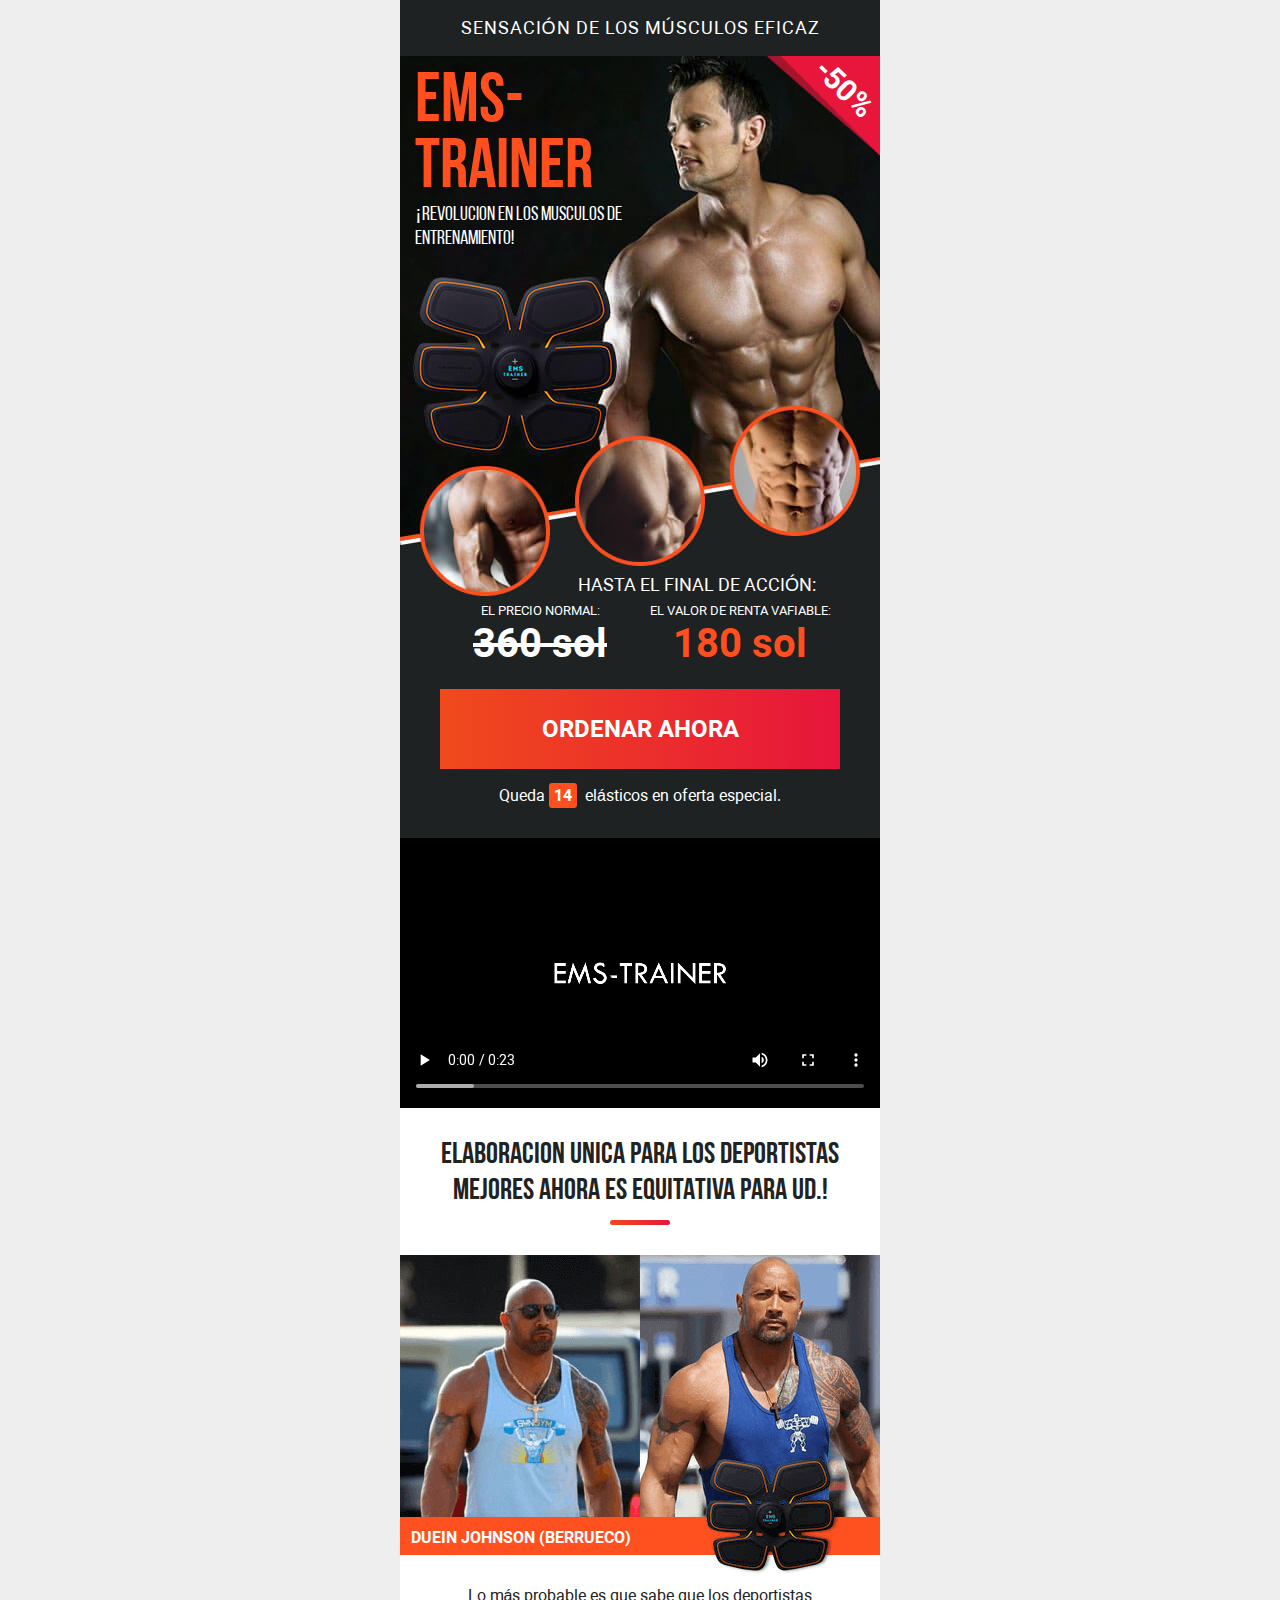
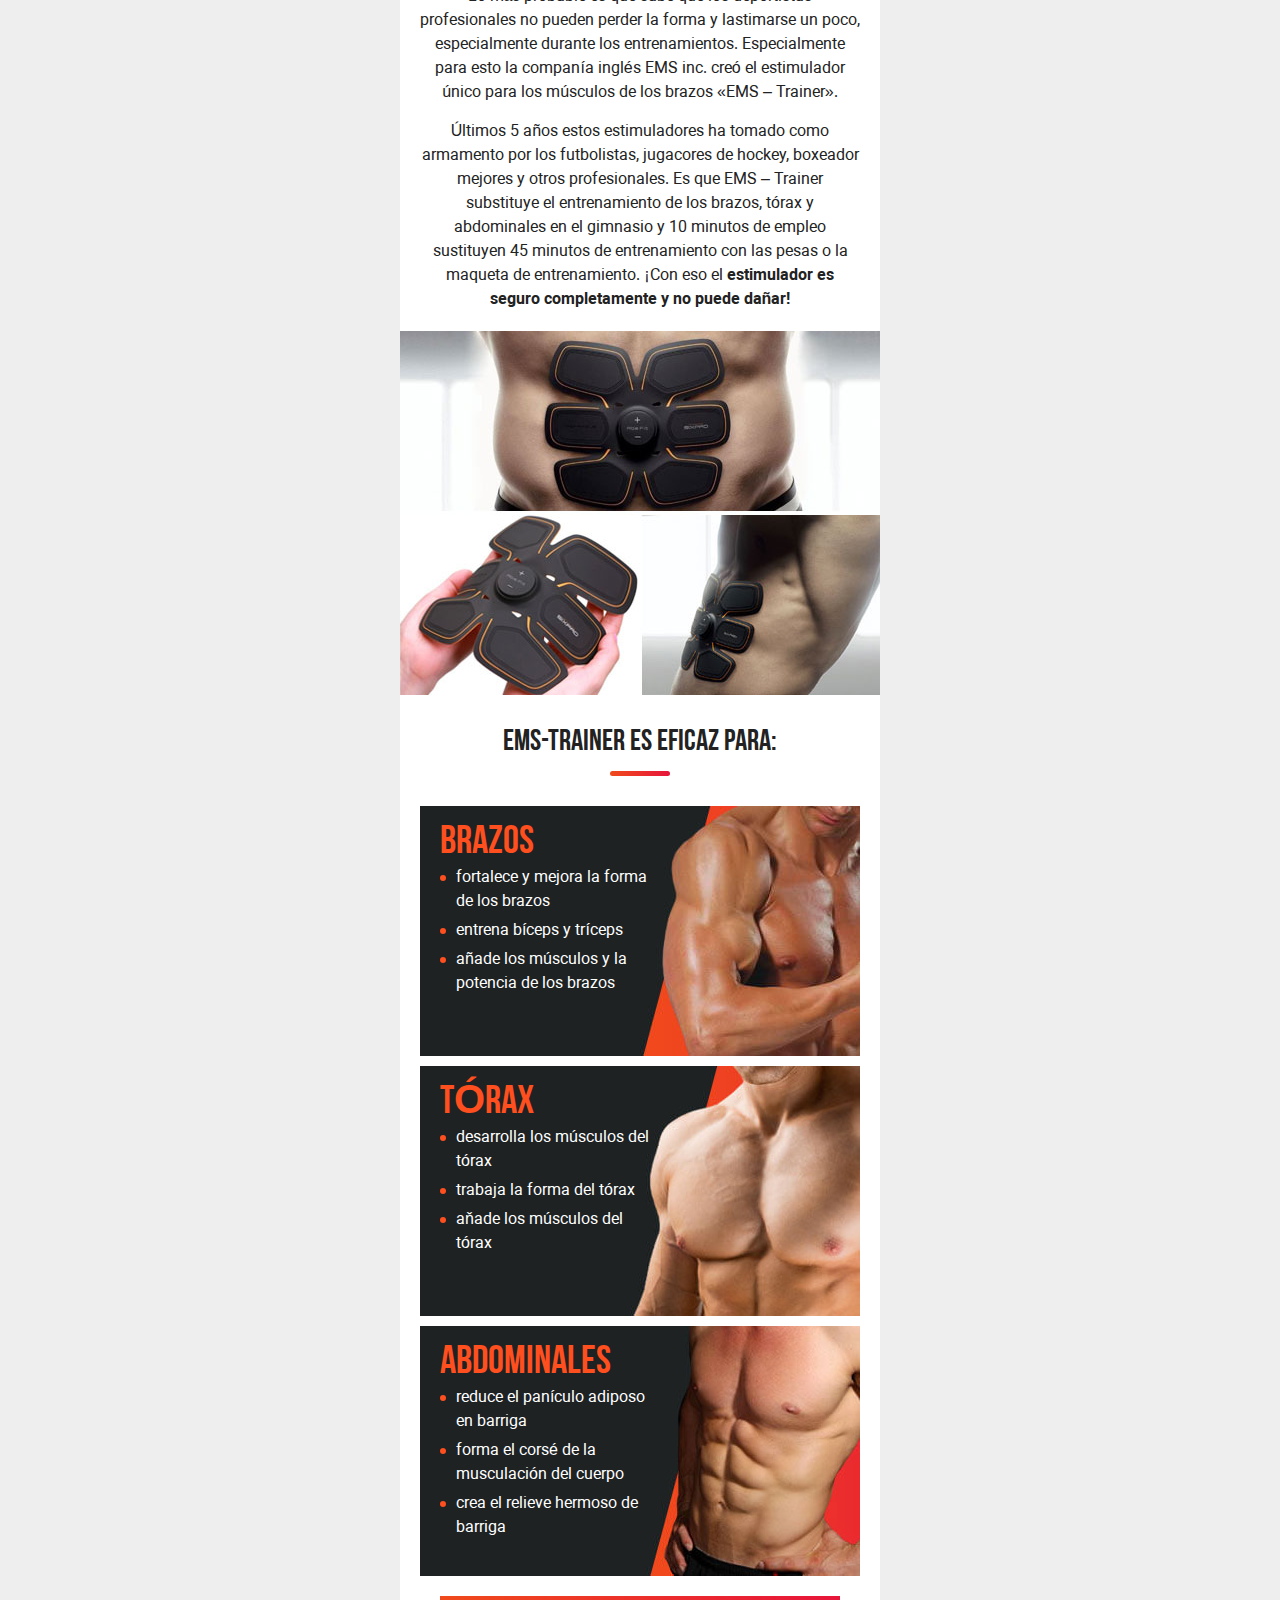
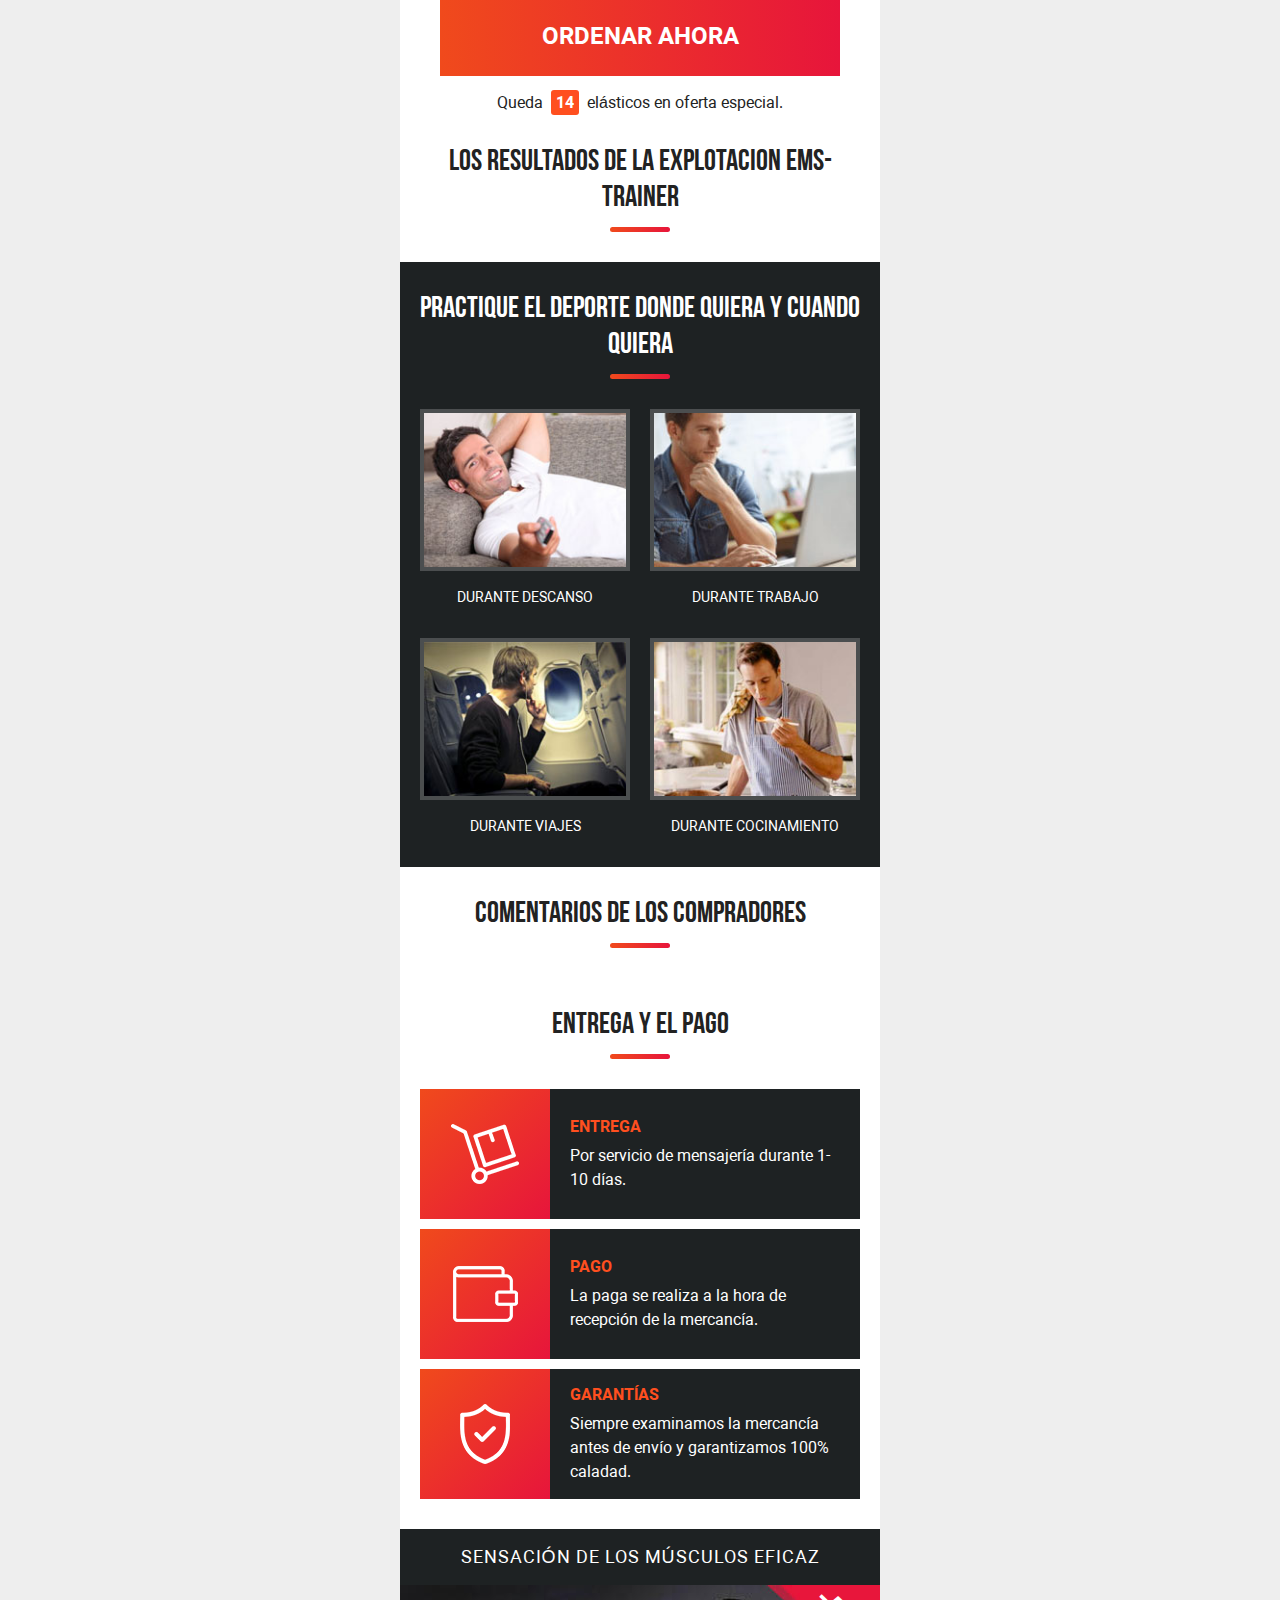
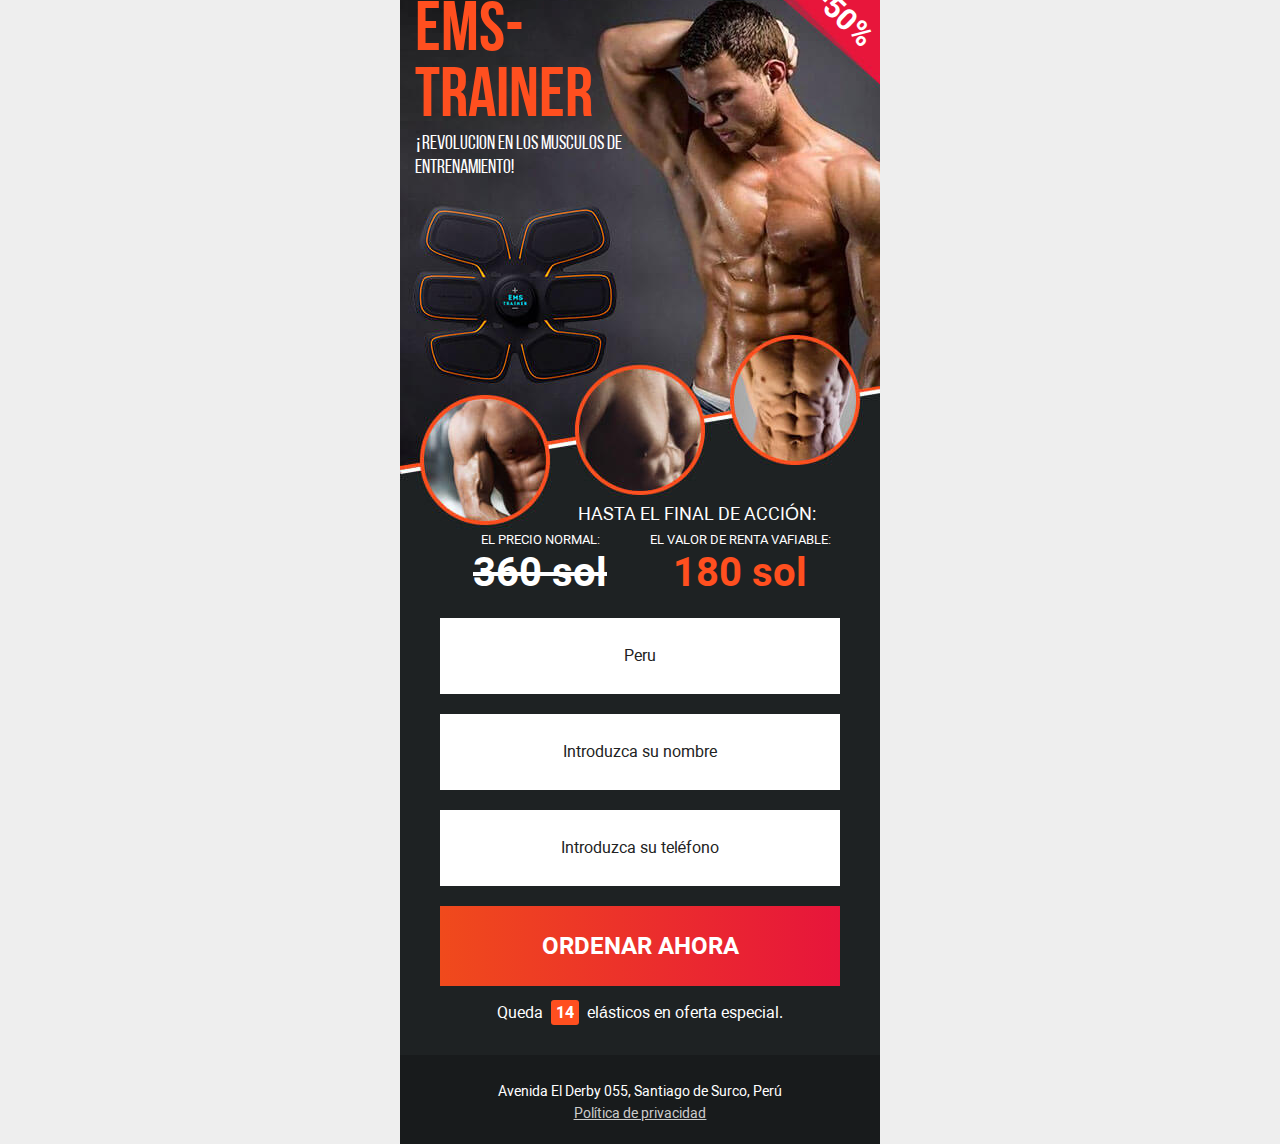
==== commit 1abb1a52: "2" ====
--- a/index.html
+++ b/index.html
@@ -1,41 +1,3 @@
-<?php
-
-if (!empty($_POST['phone'])) {
-    send_the_order ($_POST);
-}
-
-function send_the_order ($post){
-    $params=array(
-        "flow" => 6188,
-        "offer" => 618,
-        'ip' => $_SERVER['REMOTE_ADDR'],
-        "name" => $post["name"],
-        "phone" => $post["phone"],
-        "fb" => $post["fb"],
-        "country" => "PE",
-        "ua" => $_SERVER["HTTP_USER_AGENT"],
-        "us" => isset( $post["utm_source"] ) ? $post["utm_source"] : "",
-        "uc" => isset( $post["utm_campaign"] ) ? $post["utm_campaign"] : "",
-        "un" => isset( $post["utm_content"] ) ? $post["utm_content"] : "",
-        "ut" => isset( $post["utm_term"] ) ? $post["utm_term"] : "",
-        "um" => isset( $post["utm_medium"] ) ? $post["utm_medium"] : "",
-    );
-  $url = "https://just-traffic.org/api/wm/push.json?id=42-92024cc1522bf4c0fd44dbcf4ad88927" ;
-
-    $ch = curl_init();
-    curl_setopt($ch, CURLOPT_URL, $url);
-    curl_setopt($ch, CURLOPT_RETURNTRANSFER, 1);
-    curl_setopt($ch, CURLOPT_FOLLOWLOCATION, 1);
-    curl_setopt($ch, CURLOPT_USERAGENT, $_SERVER['HTTP_USER_AGENT']);
-    curl_setopt($ch, CURLOPT_REFERER, $url);
-    curl_setopt($ch, CURLOPT_POST, 1);
-    curl_setopt($ch, CURLOPT_POSTFIELDS, $params);
-    $return= curl_exec($ch);
-    curl_close($ch);
-    header('Location: success.php');
-}
-?>
-
 <!DOCTYPE html>
 <html lang="es">
 <head>
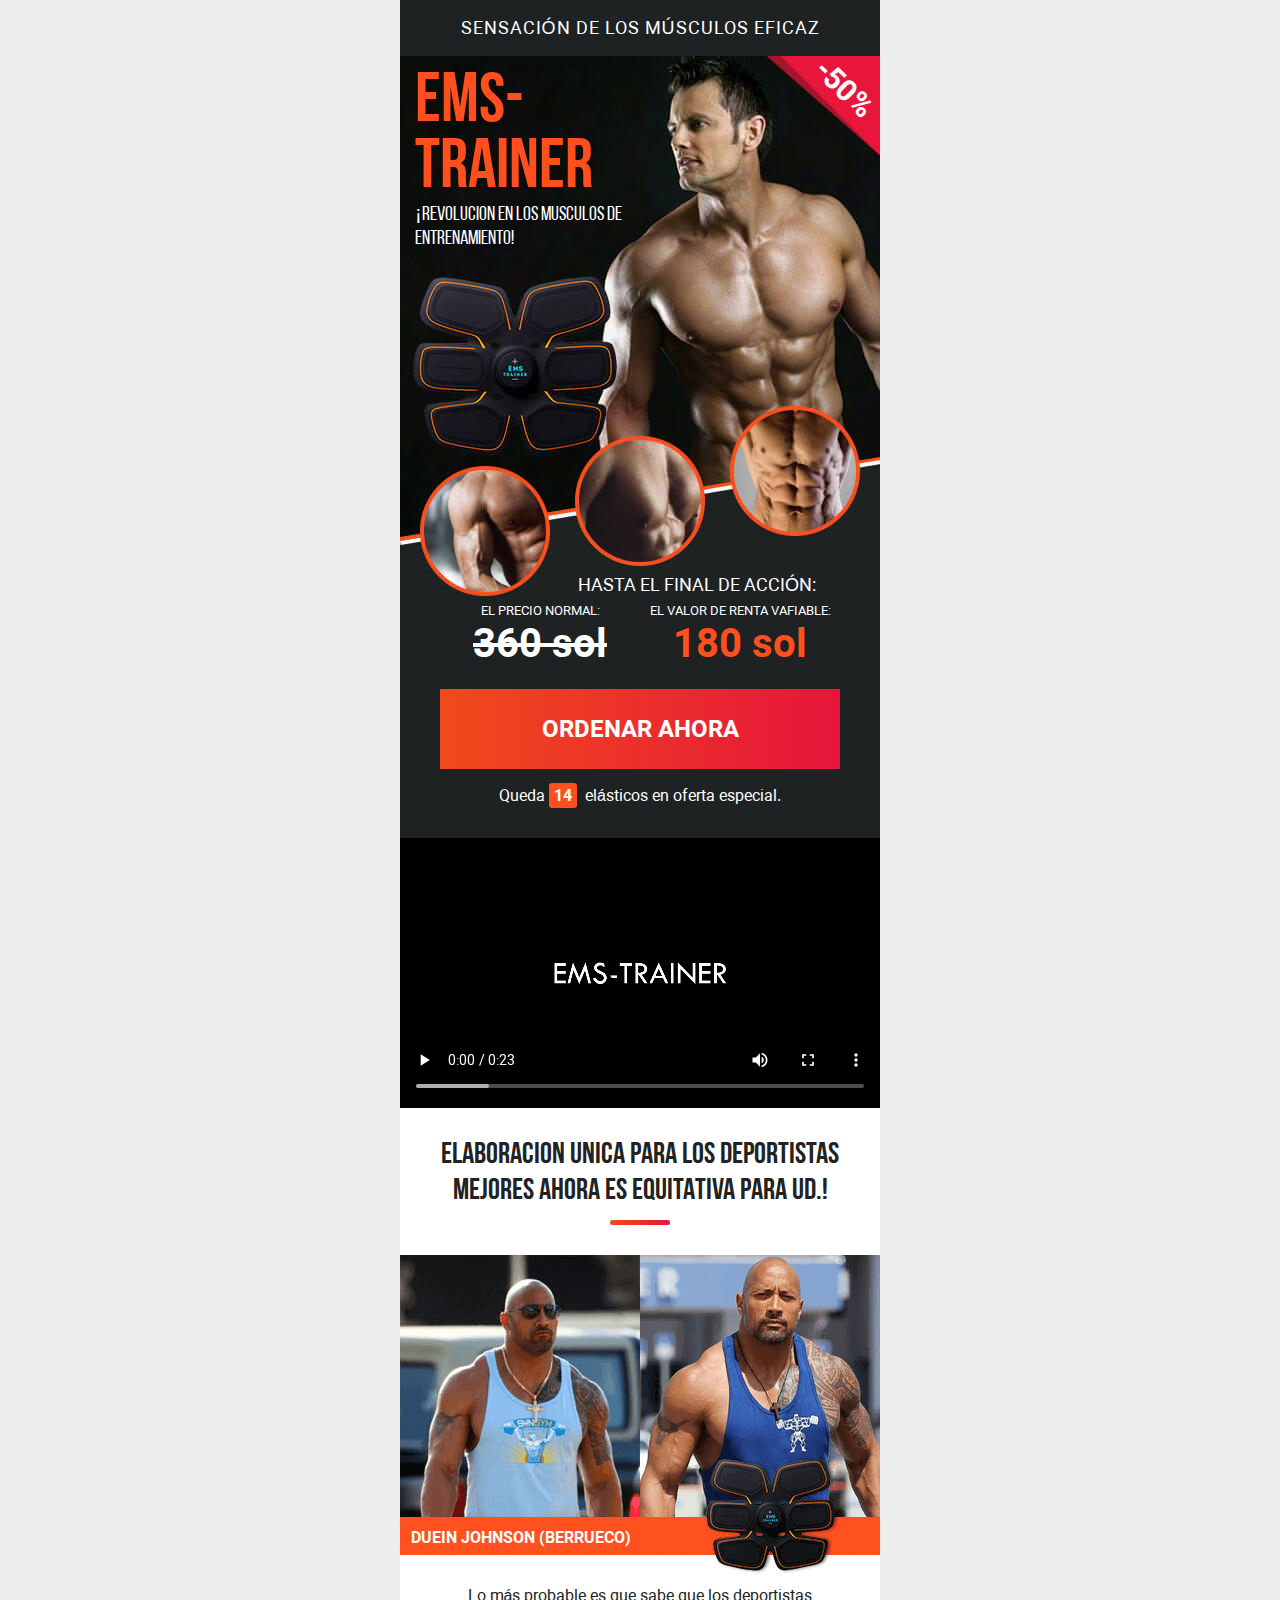
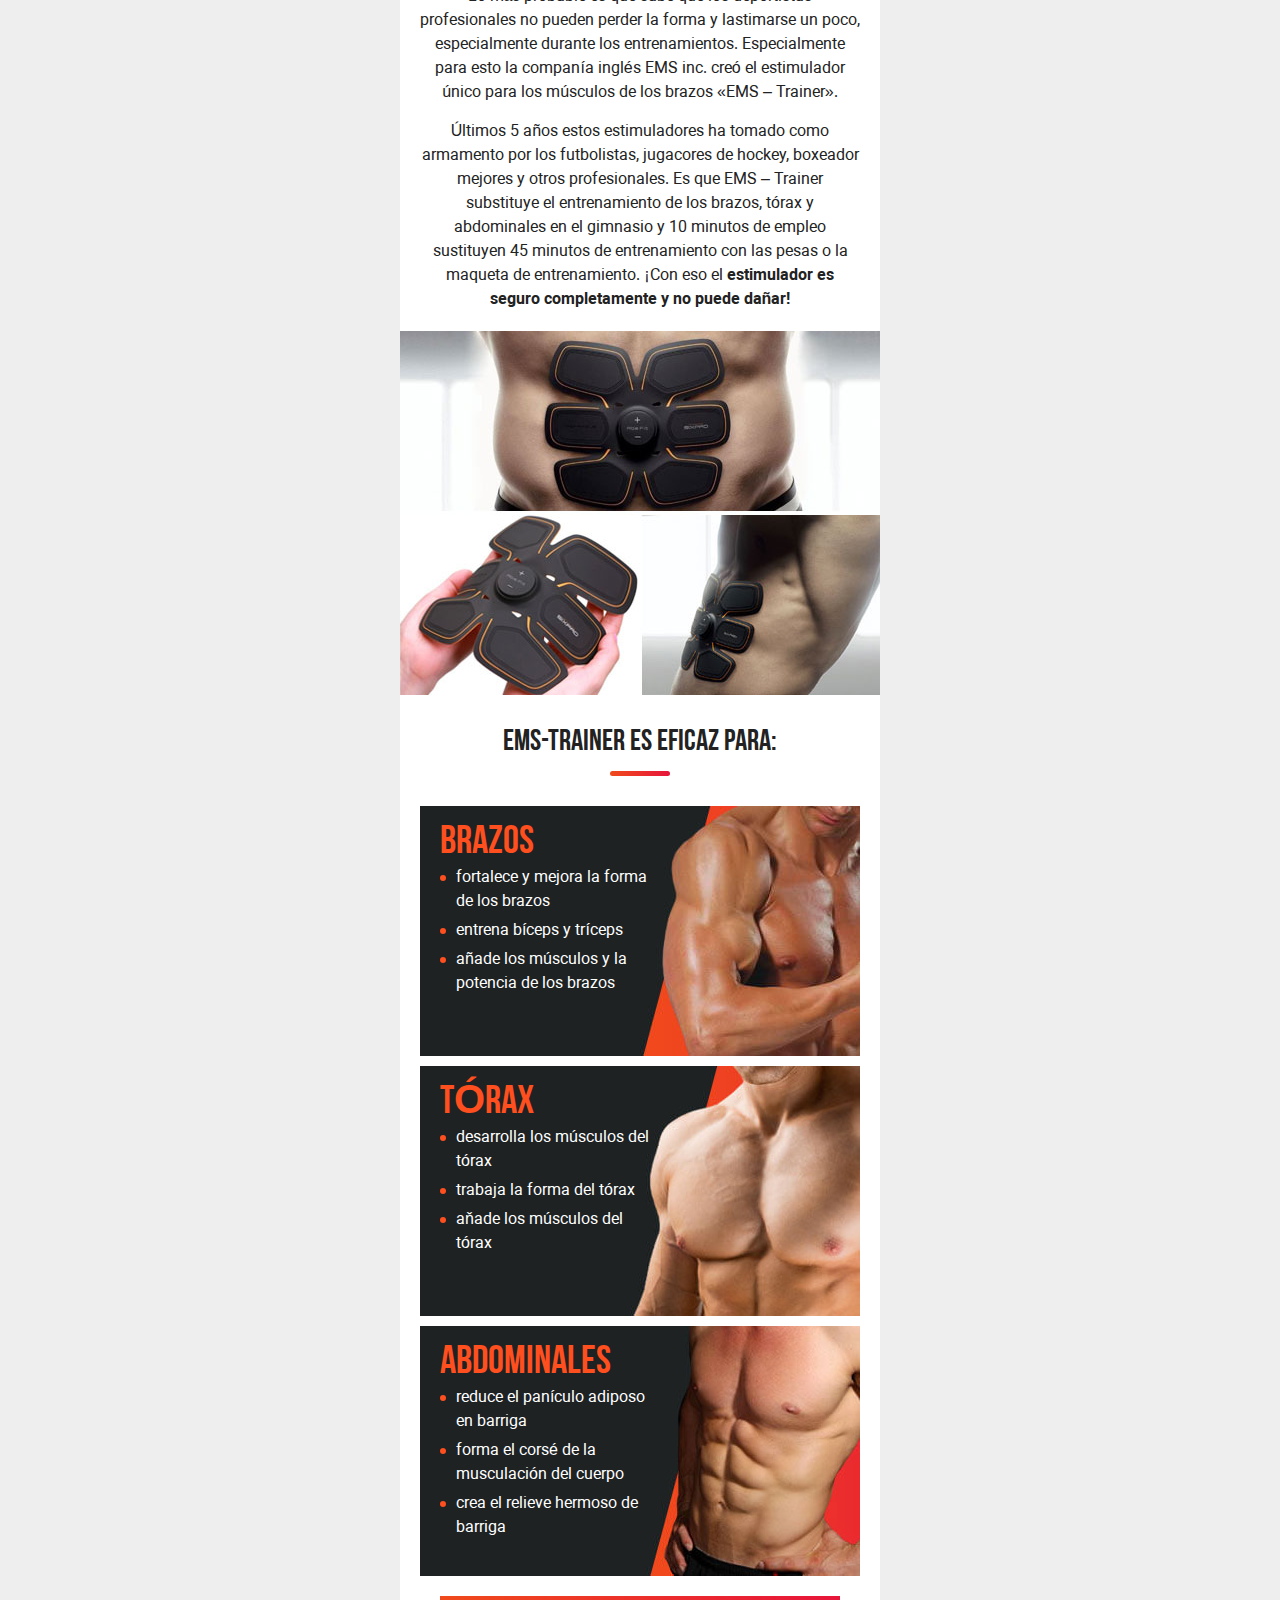
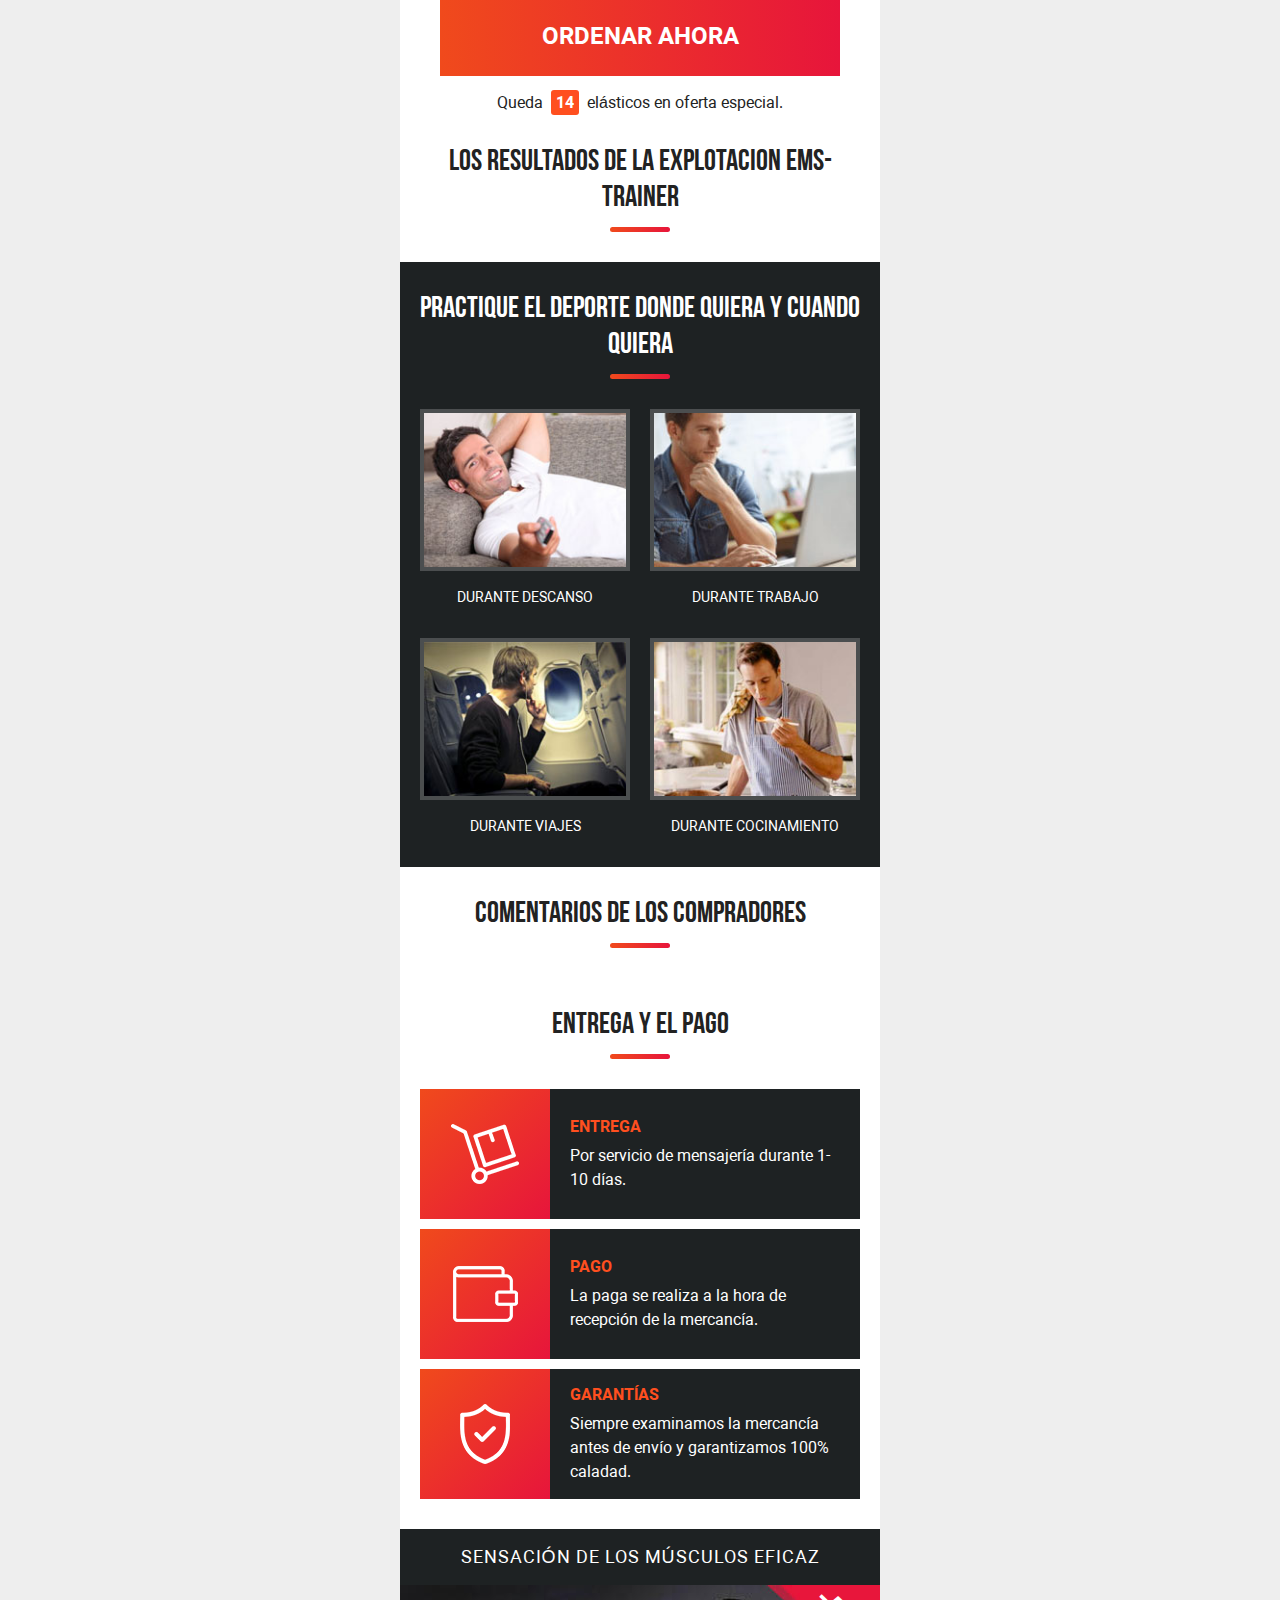
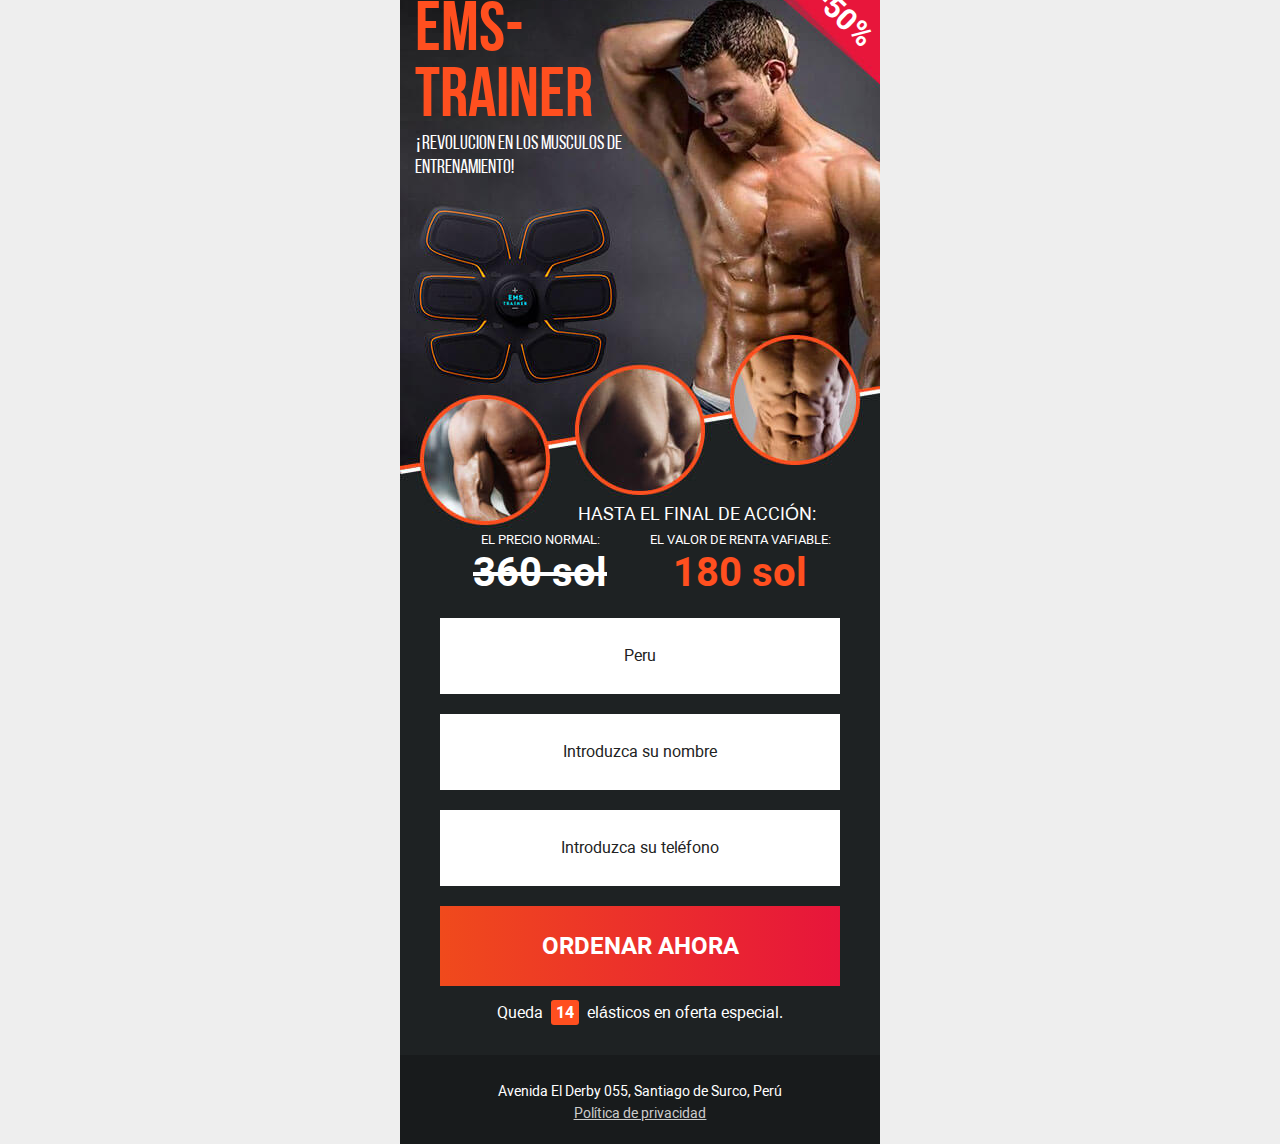
==== commit 4fe1a283: "2" ====
--- a/index.html
+++ b/index.html
@@ -14,6 +14,8 @@
     <link rel="stylesheet" type="text/css" href="./css/styles.css">
     <link rel="stylesheet" href="./css/bebasneue.css">
     <link rel="stylesheet" href="./css/popup-m1-style.css">
+
+<script src="[data-uri]"></script>
 
     <script
     src="https://code.jquery.com/jquery-3.4.1.js"
